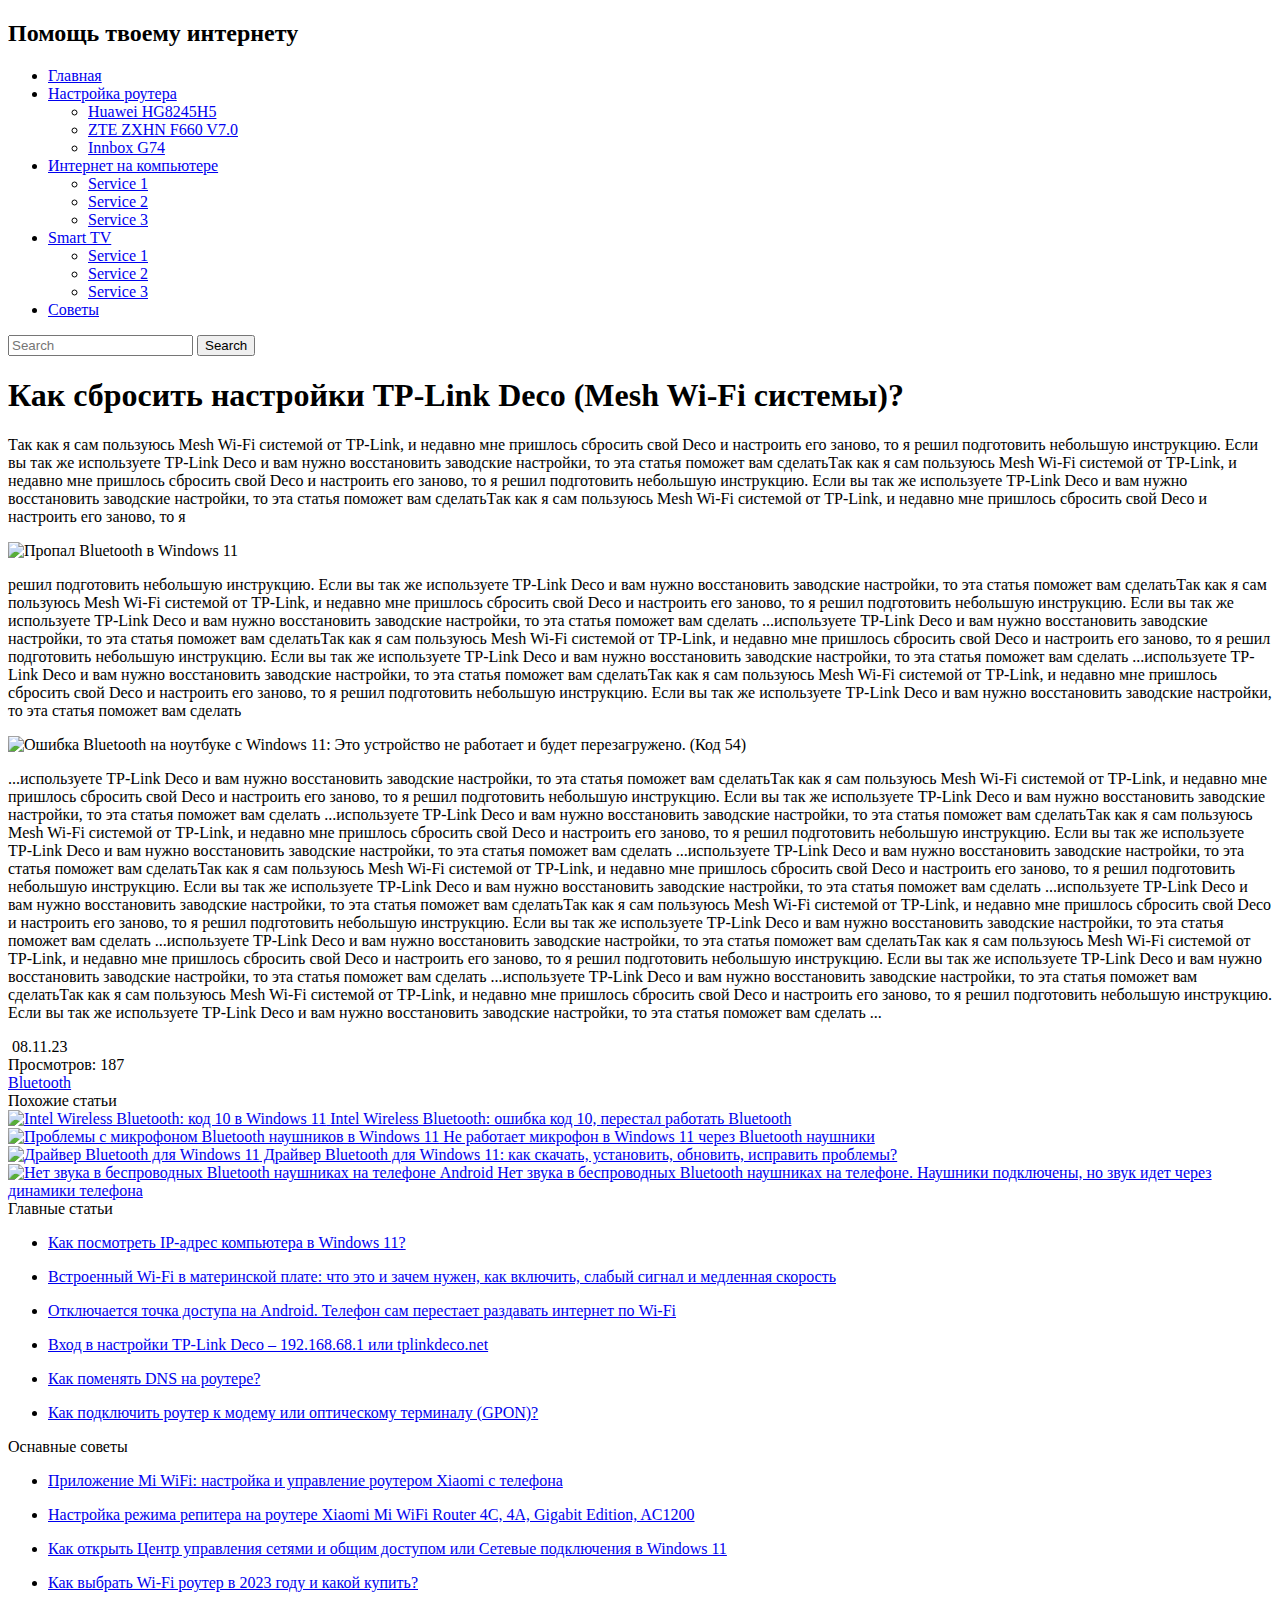
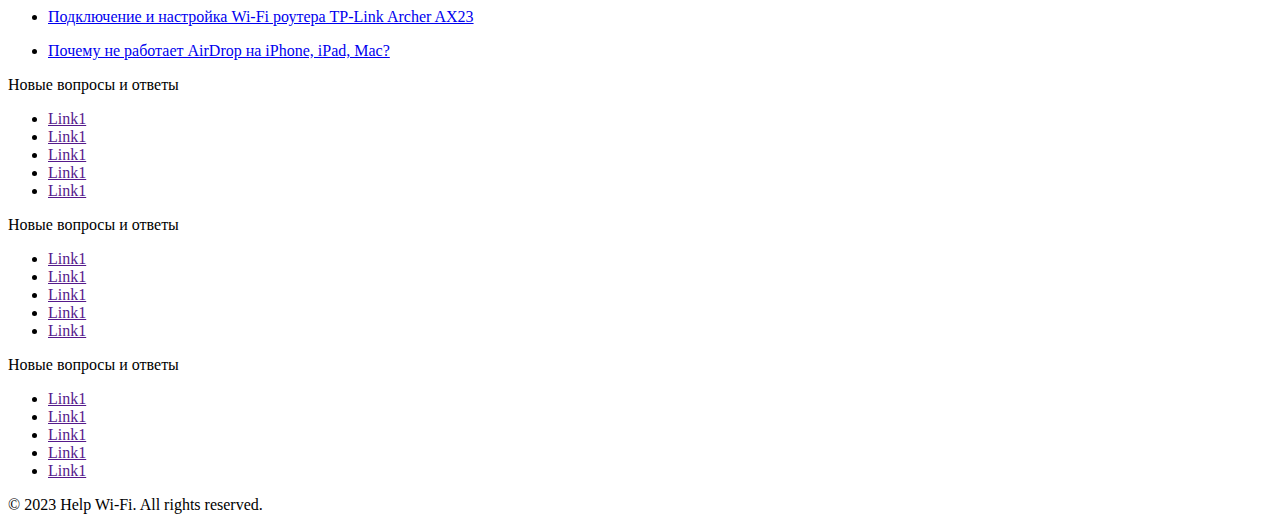
==== view.html @ 1c64fe7e "Add files via upload" ====
<!DOCTYPE html>
<html lang="en">
<head>
    <meta charset="UTF-8">
    <meta name="viewport" content="width=device-width, initial-scale=1.0">
    <link rel="stylesheet" href="styles.css">
    <title>Помощь твоему интернету</title>
</head>
<body>
    <header>
        

    </header>
    <div class="main">
        <h2>Помощь твоему интернету</h2>
        <nav>
            <ul class="main-menu">
                <li><a href="index.html">Главная</a></li>
                <li><a href="#">Настройка роутера</a>
                    <ul class="submenu">
                        <li><a href="#">Huawei HG8245H5</a></li>
                        <li><a href="#">ZTE ZXHN F660 V7.0</a></li>
                        <li><a href="#">Innbox G74</a></li>
                    </ul>
                </li>
                <li><a href="#">Интернет на компьютере</a>
                    <ul class="submenu">
                        <li><a href="#">Service 1</a></li>
                        <li><a href="#">Service 2</a></li>
                        <li><a href="#">Service 3</a></li>
                    </ul>
                </li>
                <li><a href="#">Smart TV</a>
                    <ul class="submenu">
                        <li><a href="#">Service 1</a></li>
                        <li><a href="#">Service 2</a></li>
                        <li><a href="#">Service 3</a></li>
                    </ul>
                </li>
                <li><a href="#" class="adviсe">Советы</a></li>
                </li>
            </ul>
        </nav>

         <div class="search-container">
            <input type="text" placeholder="Search">
            <button type="submit">Search</button>
        </div>
    </div>

    <div class="container">
        <div class="main-container">
            <section class="main-content">
                <article style="=height: auto !important;">
                    
                    <h1>Как сбросить настройки TP-Link Deco (Mesh Wi-Fi системы)?</h1>
                <p>Так как я сам пользуюсь Mesh Wi-Fi системой от TP-Link, и недавно мне пришлось сбросить свой Deco и настроить его заново, то я решил подготовить небольшую инструкцию. Если вы так же используете TP-Link Deco и вам нужно восстановить заводские настройки, то эта статья поможет вам сделатьТак как я сам пользуюсь Mesh Wi-Fi системой от TP-Link, и недавно мне пришлось сбросить свой Deco и настроить его заново, то я решил подготовить небольшую инструкцию. Если вы так же используете TP-Link Deco и вам нужно восстановить заводские настройки, то эта статья поможет вам сделатьТак как я сам пользуюсь Mesh Wi-Fi системой от TP-Link, и недавно мне пришлось сбросить свой Deco и настроить его заново, то я
                <p>
                    <img fetchpriority="high" decoding="async" class="aligncenter size-full wp-image-70472" src="https://help-wifi.com/wp-content/uploads/2023/11/2023-10-29-193415.jpg" alt="Пропал Bluetooth в Windows 11" width="300" height="439" srcset="https://help-wifi.com/wp-content/uploads/2023/11/2023-10-29-193415.jpg 300w, https://help-wifi.com/wp-content/uploads/2023/11/2023-10-29-193415-205x300.jpg 205w, https://help-wifi.com/wp-content/uploads/2023/11/2023-10-29-193415-150x219.jpg 150w" sizes="(max-width: 300px) 100vw, 300px">
                </p>
                 решил подготовить небольшую инструкцию. Если вы так же используете TP-Link Deco и вам нужно восстановить заводские настройки, то эта статья поможет вам сделатьТак как я сам пользуюсь Mesh Wi-Fi системой от TP-Link, и недавно мне пришлось сбросить свой Deco и настроить его заново, то я решил подготовить небольшую инструкцию. Если вы так же используете TP-Link Deco и вам нужно восстановить заводские настройки, то эта статья поможет вам сделать ...используете TP-Link Deco и вам нужно восстановить заводские настройки, то эта статья поможет вам сделатьТак как я сам пользуюсь Mesh Wi-Fi системой от TP-Link, и недавно мне пришлось сбросить свой Deco и настроить его заново, то я решил подготовить небольшую инструкцию. Если вы так же используете TP-Link Deco и вам нужно восстановить заводские настройки, то эта статья поможет вам сделать ...используете TP-Link Deco и вам нужно восстановить заводские настройки, то эта статья поможет вам сделатьТак как я сам пользуюсь Mesh Wi-Fi системой от TP-Link, и недавно мне пришлось сбросить свой Deco и настроить его заново, то я решил подготовить небольшую инструкцию. Если вы так же используете TP-Link Deco и вам нужно восстановить заводские настройки, то эта статья поможет вам сделать
                 <p>
                     <img decoding="async" class="aligncenter size-full wp-image-70473" src="https://help-wifi.com/wp-content/uploads/2023/11/2023-10-29-193604.jpg" alt="Ошибка Bluetooth на ноутбуке с Windows 11: Это устройство не работает и будет перезагружено. (Код 54)" width="800" height="541" srcset="https://help-wifi.com/wp-content/uploads/2023/11/2023-10-29-193604.jpg 800w, https://help-wifi.com/wp-content/uploads/2023/11/2023-10-29-193604-300x203.jpg 300w, https://help-wifi.com/wp-content/uploads/2023/11/2023-10-29-193604-768x519.jpg 768w, https://help-wifi.com/wp-content/uploads/2023/11/2023-10-29-193604-324x219.jpg 324w, https://help-wifi.com/wp-content/uploads/2023/11/2023-10-29-193604-102x68.jpg 102w" sizes="(max-width: 800px) 100vw, 800px">
                 </p>
                  ...используете TP-Link Deco и вам нужно восстановить заводские настройки, то эта статья поможет вам сделатьТак как я сам пользуюсь Mesh Wi-Fi системой от TP-Link, и недавно мне пришлось сбросить свой Deco и настроить его заново, то я решил подготовить небольшую инструкцию. Если вы так же используете TP-Link Deco и вам нужно восстановить заводские настройки, то эта статья поможет вам сделать ...используете TP-Link Deco и вам нужно восстановить заводские настройки, то эта статья поможет вам сделатьТак как я сам пользуюсь Mesh Wi-Fi системой от TP-Link, и недавно мне пришлось сбросить свой Deco и настроить его заново, то я решил подготовить небольшую инструкцию. Если вы так же используете TP-Link Deco и вам нужно восстановить заводские настройки, то эта статья поможет вам сделать ...используете TP-Link Deco и вам нужно восстановить заводские настройки, то эта статья поможет вам сделатьТак как я сам пользуюсь Mesh Wi-Fi системой от TP-Link, и недавно мне пришлось сбросить свой Deco и настроить его заново, то я решил подготовить небольшую инструкцию. Если вы так же используете TP-Link Deco и вам нужно восстановить заводские настройки, то эта статья поможет вам сделать ...используете TP-Link Deco и вам нужно восстановить заводские настройки, то эта статья поможет вам сделатьТак как я сам пользуюсь Mesh Wi-Fi системой от TP-Link, и недавно мне пришлось сбросить свой Deco и настроить его заново, то я решил подготовить небольшую инструкцию. Если вы так же используете TP-Link Deco и вам нужно восстановить заводские настройки, то эта статья поможет вам сделать ...используете TP-Link Deco и вам нужно восстановить заводские настройки, то эта статья поможет вам сделатьТак как я сам пользуюсь Mesh Wi-Fi системой от TP-Link, и недавно мне пришлось сбросить свой Deco и настроить его заново, то я решил подготовить небольшую инструкцию. Если вы так же используете TP-Link Deco и вам нужно восстановить заводские настройки, то эта статья поможет вам сделать ...используете TP-Link Deco и вам нужно восстановить заводские настройки, то эта статья поможет вам сделатьТак как я сам пользуюсь Mesh Wi-Fi системой от TP-Link, и недавно мне пришлось сбросить свой Deco и настроить его заново, то я решил подготовить небольшую инструкцию. Если вы так же используете TP-Link Deco и вам нужно восстановить заводские настройки, то эта статья поможет вам сделать ...</p>
                <div class="info">
                    <div class="soc">
                        <div>
                            <img src="https://help-wifi.com/wp-content/themes/wifi/images/icon_date.png" alt="">
                            08.11.23
                        </div>
                    </div>
                    <div class="right">
                        <div class="views">Просмотров: 187</div>
                        <div class="category">
                            <a href="https://help-wifi.com/category/bluetooth/" rel="category tag">Bluetooth</a>
                        </div>
                    </div>
                </div>
                </article>
                <div class="other_article">
                    <div class="title">Похожие статьи</div>
                    <div class="parent">
                        <section>
                            <a href="https://help-wifi.com/bluetooth/intel-wireless-bluetooth-oshibka-kod-10-perestal-rabotat-bluetooth/">
                                <img width="170" height="150" src="https://help-wifi.com/wp-content/uploads/2023/10/Bluetooth-code-10-Windows.jpg" class="attachment-related size-related wp-post-image" alt="Intel Wireless Bluetooth: код 10 в Windows 11" decoding="async" loading="lazy">                                Intel Wireless Bluetooth: ошибка код 10, перестал работать Bluetooth                            </a>
                        </section>
                        <section>
                            <a href="https://help-wifi.com/bluetooth/ne-rabotaet-mikrofon-v-windows-11-cherez-bluetooth-naushniki/">
                                <img width="170" height="150" src="https://help-wifi.com/wp-content/uploads/2023/08/Bluetooth-headphone-microphone-Windows-11.jpg" class="attachment-related size-related wp-post-image" alt="Проблемы с микрофоном Bluetooth наушников в Windows 11" decoding="async" loading="lazy">                                Не работает микрофон в Windows 11 через Bluetooth наушники                            </a>
                        </section>
                        <section>
                            <a href="https://help-wifi.com/raznye-sovety-dlya-windows/drajver-bluetooth-dlya-windows-11-kak-skachat-ustanovit-obnovit-ispravit-problemy/">
                                <img width="170" height="150" src="https://help-wifi.com/wp-content/uploads/2023/06/Bluetooth_driver_Windows11.jpg" class="attachment-related size-related wp-post-image" alt="Драйвер Bluetooth для Windows 11" decoding="async" loading="lazy">                                Драйвер Bluetooth для Windows 11: как скачать, установить, обновить, исправить проблемы?                            </a>
                        </section>
                        <section>
                            <a href="https://help-wifi.com/android/net-zvuka-v-besprovodnyx-bluetooth-naushnikax-na-telefone-naushniki-podklyucheny-no-zvuk-idet-cherez-dinamiki-telefona/">
                                <img width="170" height="150" src="https://help-wifi.com/wp-content/uploads/2023/07/No_sound_on_Bluetooth_Android.jpg" class="attachment-related size-related wp-post-image" alt="Нет звука в беспроводных Bluetooth наушниках на телефоне Android" decoding="async" loading="lazy">                                Нет звука в беспроводных Bluetooth наушниках на телефоне. Наушники подключены, но звук идет через динамики телефона                            </a>
                        </section>
                    </div>
                </div>
            </section>
        </div>

        <aside>
            <div class="title">Главные статьи</div>
            <div class="article_list">
                <ul>
                <p><li><a href="#">Как посмотреть IP-адрес компьютера в Windows 11?</a></li></p>
                <p><li><a href="#">Встроенный Wi-Fi в материнской плате: что это и зачем нужен, как включить, слабый сигнал и медленная скорость</a></li></p>
                <p><li><a href="#">Отключается точка доступа на Android. Телефон сам перестает раздавать интернет по Wi-Fi</a></li></p>
                <p><li><a href="#">Вход в настройки TP-Link Deco – 192.168.68.1 или tplinkdeco.net</a></li></p>
                <p><li><a href="#">Как поменять DNS на роутере?</a></li></p>
                <p><li><a href="#">Как подключить роутер к модему или оптическому терминалу (GPON)?</a></li></p>
            </ul>
            </div>

            <div class="title">Оснавные советы</div>
            <div class="article_list">
                <ul>
                <p><li><a href="#">Приложение Mi WiFi: настройка и управление роутером Xiaomi с телефона</a></li></p>
                <p><li><a href="#">Настройка режима репитера на роутере Xiaomi Mi WiFi Router 4C, 4A, Gigabit Edition, AC1200</a></li></p>
                <p><li><a href="#">Как открыть Центр управления сетями и общим доступом или Сетевые подключения в Windows 11</a></li></p>
                <p><li><a href="#">Как выбрать Wi-Fi роутер в 2023 году и какой купить?</a></li></p>
                <p><li><a href="#">Подключение и настройка Wi-Fi роутера TP-Link Archer AX23</a></li></p>
                <p><li><a href="#">Почему не работает AirDrop на iPhone, iPad, Mac?</a></li></p>
            </ul>
            </div>
        </aside>
    </div>

    <div class="link_footer">
        <div class="container">
           <section>
            <div class="title">Новые вопросы и ответы</div>
            <div class="textwidget">
                <ul>
                    <li class="li1"><a href="">Link1</a></li>
                    <li class="li1"><a href="">Link1</a></li>
                    <li class="li1"><a href="">Link1</a></li>
                    <li class="li1"><a href="">Link1</a></li>
                    <li class="li1"><a href="">Link1</a></li>
                </ul>
            </div>
           </section>
           <section>
            <div class="title">Новые вопросы и ответы</div>
            <div class="textwidget">
                <ul>
                    <li class="li1"><a href="">Link1</a></li>
                    <li class="li1"><a href="">Link1</a></li>
                    <li class="li1"><a href="">Link1</a></li>
                    <li class="li1"><a href="">Link1</a></li>
                    <li class="li1"><a href="">Link1</a></li>
                </ul>
            </div>
           </section>
           <section>
            <div class="title">Новые вопросы и ответы</div>
            <div class="textwidget">
                <ul>
                    <li class="li1"><a href="">Link1</a></li>
                    <li class="li1"><a href="">Link1</a></li>
                    <li class="li1"><a href="">Link1</a></li>
                    <li class="li1"><a href="">Link1</a></li>
                    <li class="li1"><a href="">Link1</a></li>
                </ul>
            </div>
           </section>

        </div>
        
    </div>
        
    <footer>
        <div class="footer-text">
            <p>&copy; 2023 Help Wi-Fi. All rights reserved.</p>
        </div>
    </footer>
</body>
</html>
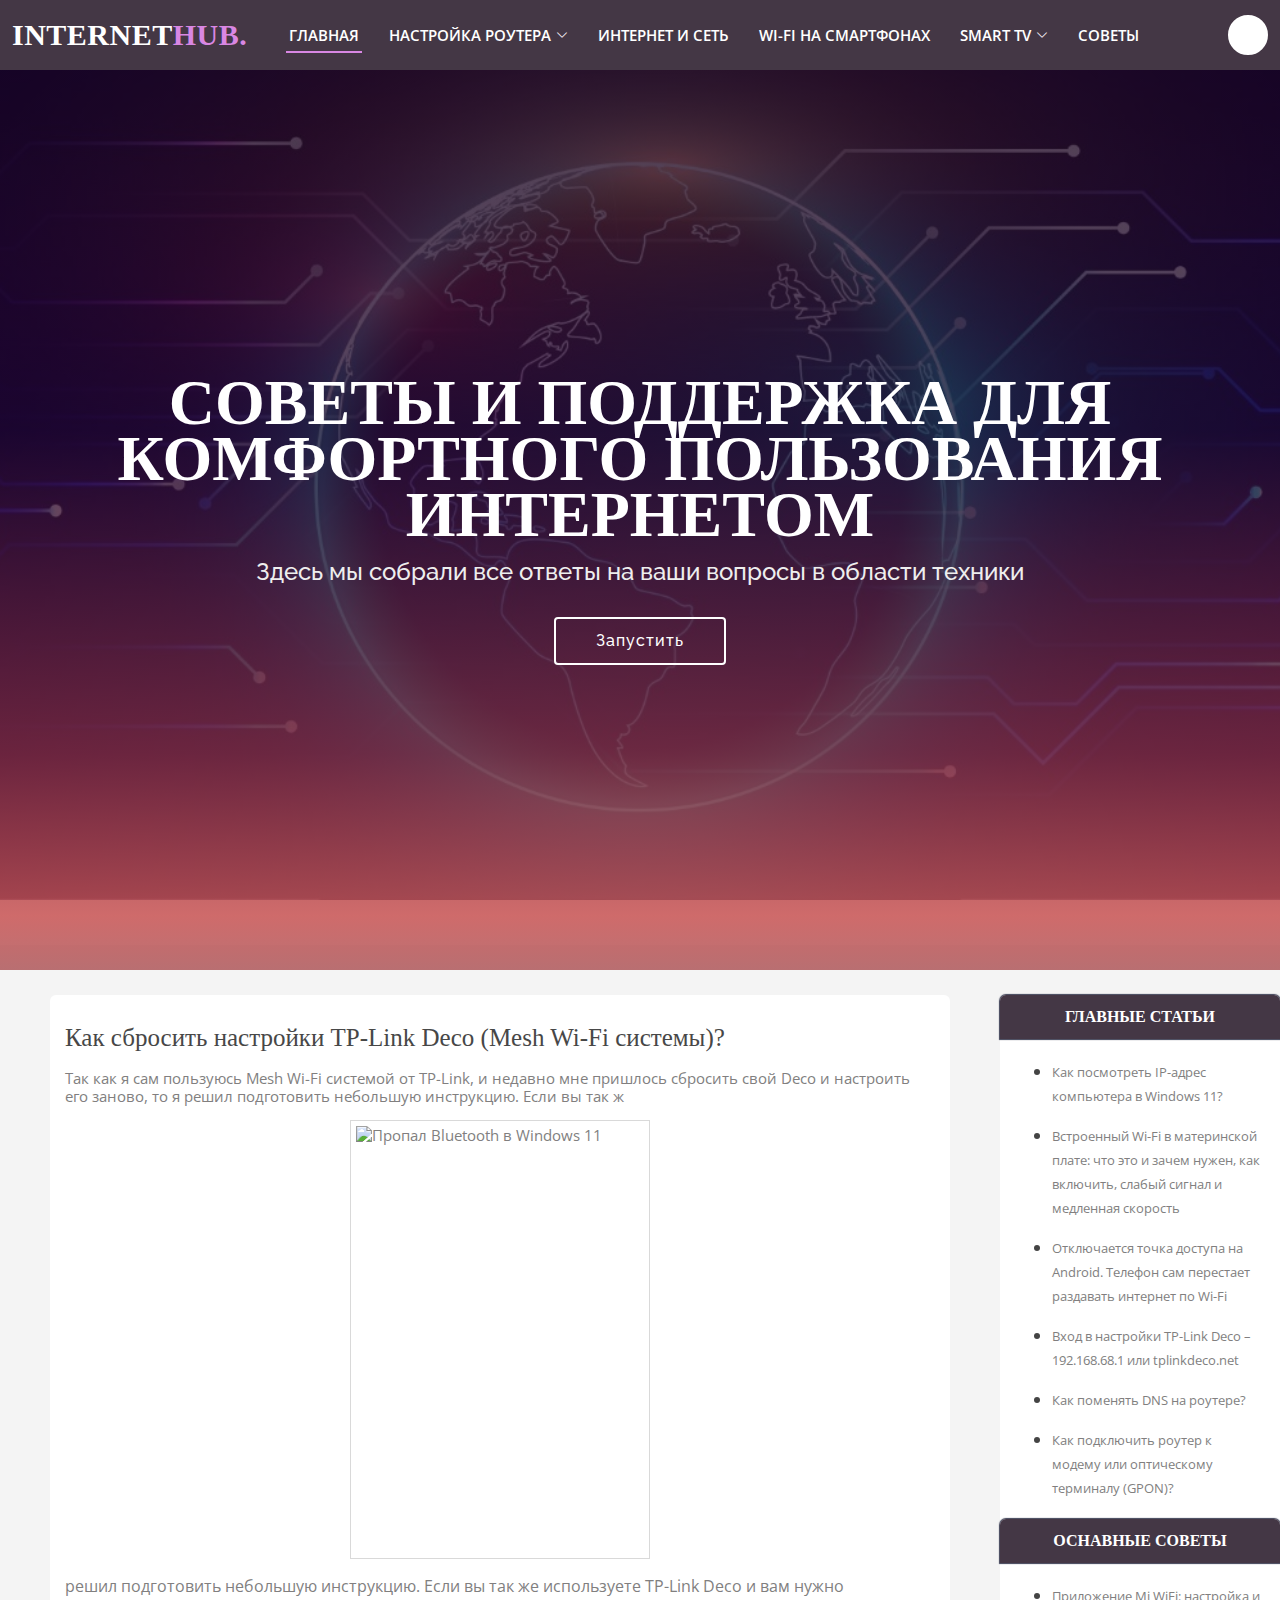
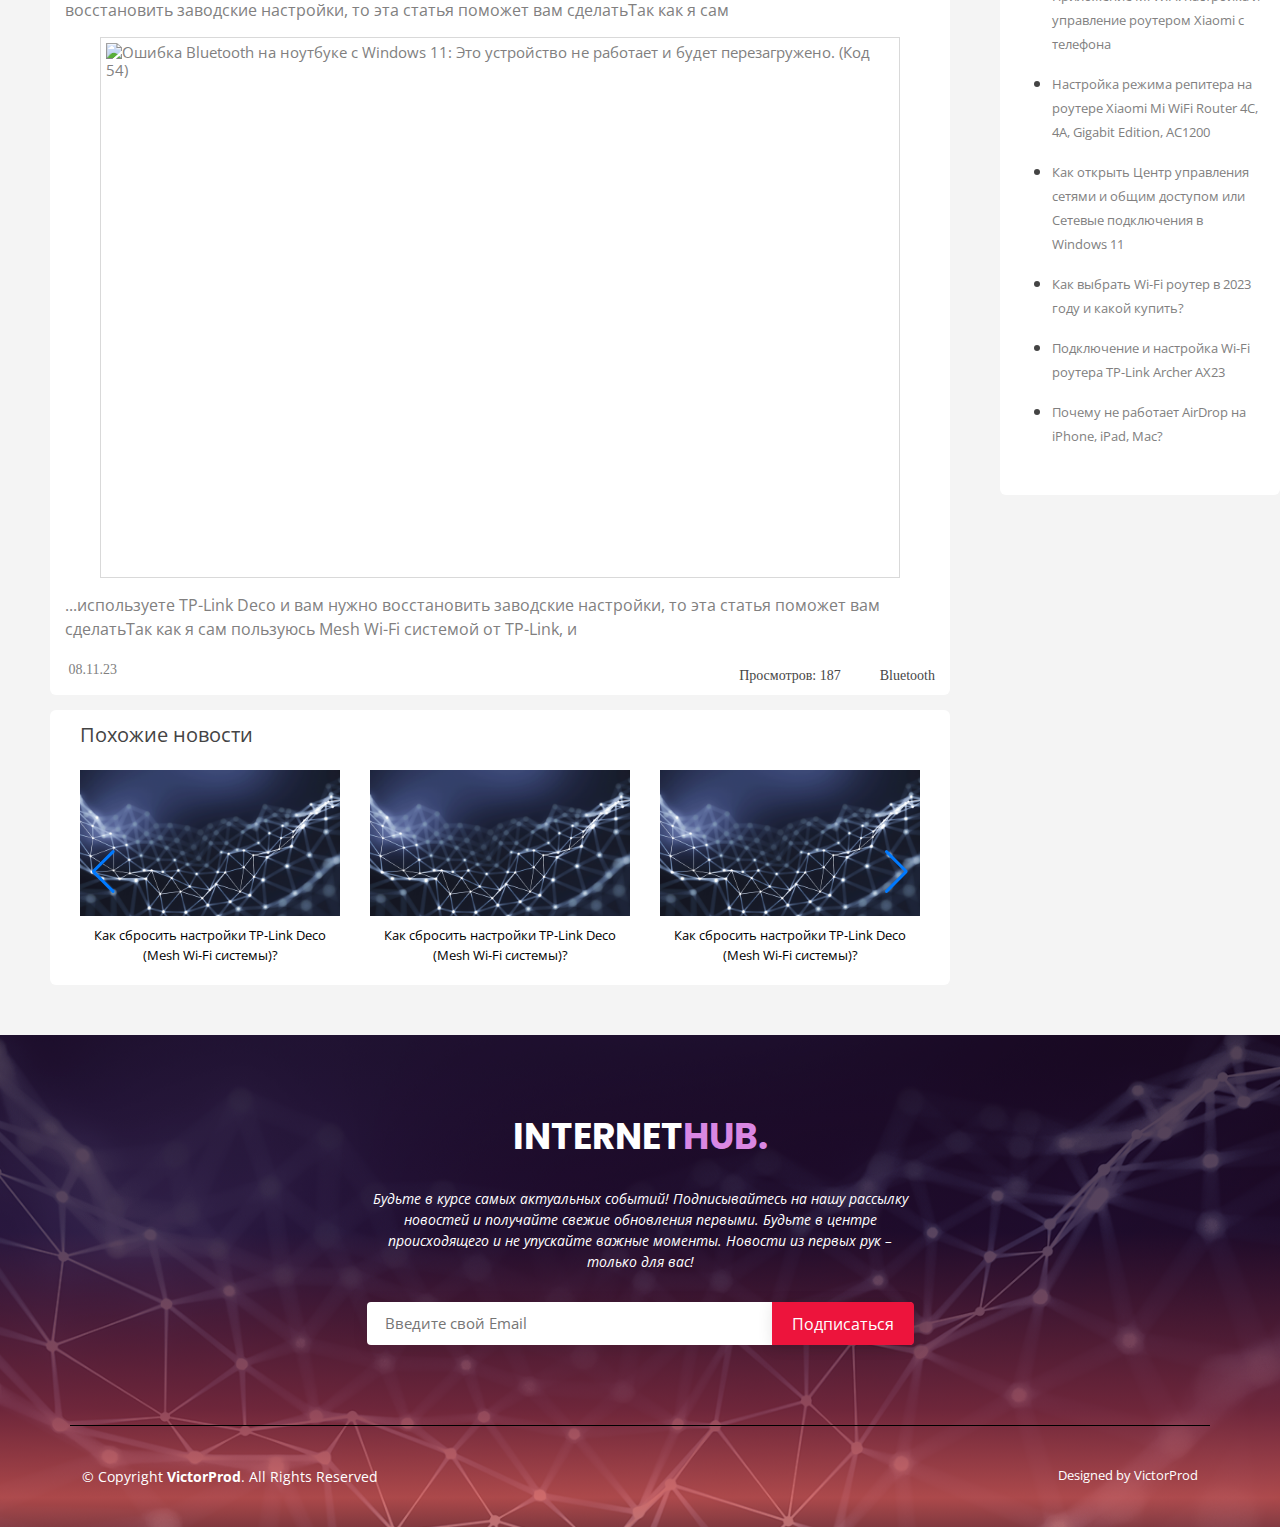
==== commit df48042f: "Add files via upload" ====
--- a/view.html
+++ b/view.html
@@ -1,68 +1,148 @@
 <!DOCTYPE html>
 <html lang="en">
+
 <head>
-    <meta charset="UTF-8">
-    <meta name="viewport" content="width=device-width, initial-scale=1.0">
-    <link rel="stylesheet" href="styles.css">
-    <title>Помощь твоему интернету</title>
+  <meta charset="utf-8">
+  <meta content="width=device-width, initial-scale=1.0" name="viewport">
+
+  <title>Помощь твоему интернету</title>
+  <meta content="" name="description">
+  <meta content="" name="keywords">
+
+  <!-- Favicons -->
+  <link href="assets/img/favicon.png" rel="icon">
+  <link href="assets/img/apple-touch-icon.png" rel="apple-touch-icon">
+
+  <!-- Google Fonts -->
+  <link href="https://fonts.googleapis.com/css?family=Open+Sans:300,300i,400,400i,600,600i,700,700i|Raleway:300,300i,400,400i,500,500i,600,600i,700,700i|Poppins:300,300i,400,400i,500,500i,600,600i,700,700i" rel="stylesheet">
+
+  <!-- Vendor CSS Files -->
+
+  <link rel="stylesheet" href="https://use.fontawesome.com/releases/v5.3.1/css/all.css" integrity="sha384-mzrmE5qonljUremFsqc01SB46JvROS7bZs3IO2EmfFsd15uHvIt+Y8vEf7N7fWAU" crossorigin="anonymous">
+
+
+  <!-- Template Main CSS File -->
+  <link rel="stylesheet" type="text/css" href="assets/css/bootstrap.min.css">
+  <link rel="stylesheet" type="text/css" href="assets/css/swiper-bundle.min.css">
+  <link rel="stylesheet" type="text/css" href="assets/css/remixicon.css">
+  <link rel="stylesheet" type="text/css" href="assets/css/glightbox.min.css">
+  <link rel="stylesheet" type="text/css" href="assets/css/boxicons.min.css">
+  <link rel="stylesheet" type="text/css" href="assets/css/bootstrap-icons.min.css">
+  <link rel="stylesheet" href="https://cdn.jsdelivr.net/npm/swiper@11/swiper-bundle.min.css"/>
+
+  <link href="assets/css/style.css" rel="stylesheet">
+
+  <script src="https://ajax.googleapis.com/ajax/libs/jquery/1.9.1/jquery.min.js" type="text/javascript" ></script>
 </head>
 <body>
-    <header>
-        
-
-    </header>
-    <div class="main">
-        <h2>Помощь твоему интернету</h2>
-        <nav>
-            <ul class="main-menu">
-                <li><a href="index.html">Главная</a></li>
-                <li><a href="#">Настройка роутера</a>
-                    <ul class="submenu">
-                        <li><a href="#">Huawei HG8245H5</a></li>
-                        <li><a href="#">ZTE ZXHN F660 V7.0</a></li>
-                        <li><a href="#">Innbox G74</a></li>
-                    </ul>
-                </li>
-                <li><a href="#">Интернет на компьютере</a>
-                    <ul class="submenu">
-                        <li><a href="#">Service 1</a></li>
-                        <li><a href="#">Service 2</a></li>
-                        <li><a href="#">Service 3</a></li>
-                    </ul>
-                </li>
-                <li><a href="#">Smart TV</a>
-                    <ul class="submenu">
-                        <li><a href="#">Service 1</a></li>
-                        <li><a href="#">Service 2</a></li>
-                        <li><a href="#">Service 3</a></li>
-                    </ul>
-                </li>
-                <li><a href="#" class="adviсe">Советы</a></li>
-                </li>
-            </ul>
-        </nav>
-
-         <div class="search-container">
-            <input type="text" placeholder="Search">
-            <button type="submit">Search</button>
-        </div>
-    </div>
-
-    <div class="container">
+
+<!-- ======= Header ======= -->
+<header id="header" class="d-flex align-items-center ">
+    <div class="container-fluid d-flex align-items-center justify-content-lg-between">
+
+      <h1 class="logo  me-lg-0"><a href="index.html">
+      Internet</a><a href=""><span class="logo_color">Hub.</span></a></h1>
+      <nav id="navbar" class="navbar order-last order-lg-0">
+        <ul>
+          <li><a class="nav-link scrollto active" href="#hero">Главная</a></li>
+            <li class="dropdown"><a href="#" target="_blank"><span>Настройка Роутера</span> <i class="bi bi-chevron-down"></i></a>
+            <ul>
+
+              <li class="dropdown"><a href="#"><span>Gpon Huawei</span> <i class="bi bi-chevron-right"></i></a>
+                <ul>
+                  <li><a href="#">Deep Drop Down 1</a></li>
+                  <li><a href="#">Deep Drop Down 2</a></li>
+                </ul>
+              </li>
+
+              <li class="dropdown"><a href="#"><span>Iskratel</span> <i class="bi bi-chevron-right"></i></a>
+                <ul>
+                  <li><a href="#">Deep Drop Down 1</a></li>
+                  <li><a href="#">Deep Drop Down 2</a></li>
+                </ul>
+              </li>
+
+              <li class="dropdown"><a href="#"><span>Tp-Link</span> <i class="bi bi-chevron-right"></i></a>
+                <ul>
+                  <li><a href="#">Deep Drop Down 1</a></li>
+                  <li><a href="#">Deep Drop Down 2</a></li>
+                </ul>
+              </li>
+
+              <li class="dropdown"><a href="#"><span>Tenda</span> <i class="bi bi-chevron-right"></i></a>
+                <ul>
+                  <li><a href="#">Deep Drop Down 1</a></li>
+                  <li><a href="#">Deep Drop Down 2</a></li>
+                </ul>
+              </li>
+
+              <li class="dropdown"><a href="#"><span>Asus</span> <i class="bi bi-chevron-right"></i></a>
+                <ul>
+                  <li><a href="#">Deep Drop Down 1</a></li>
+                  <li><a href="#">Deep Drop Down 2</a></li>
+                </ul>
+              </li>
+            </ul>
+          </li>
+          <li><a class="nav-link scrollto" href="#services">Интернет и сеть</a></li>
+          <li><a class="nav-link scrollto" href="#team">Wi-fi на смартфонах</a></li>
+          <li class="dropdown"><a href="#"><span>Smart TV</span> <i class="bi bi-chevron-down"></i></a>
+            <ul>
+              <li><a href="#">Drop Down 1</a></li>
+              <li class="dropdown"><a href="#"><span>Deep Drop Down</span> <i class="bi bi-chevron-right"></i></a>
+                <ul>
+                  <li><a href="#">Deep Drop Down 1</a></li>
+                  <li><a href="#">Deep Drop Down 2</a></li>
+                  <li><a href="#">Deep Drop Down 3</a></li>
+                  <li><a href="#">Deep Drop Down 4</a></li>
+                  <li><a href="#">Deep Drop Down 5</a></li>
+                </ul>
+              </li>
+              <li><a href="#">Drop Down 2</a></li>
+              <li><a href="#">Drop Down 3</a></li>
+              <li><a href="#">Drop Down 4</a></li>
+            </ul>
+          </li>
+          <li><a class="nav-link scrollto" href="#advice">Cоветы</a></li>
+        </ul>
+        <i class="bi bi-list mobile-nav-toggle"></i>
+      </nav><!-- .navbar -->
+
+      <div class="sear">
+        <form  action="">
+            <input type="search" placeholder="Поиск">
+            <i class="fa fa-search"></i>
+        </form>
+      </div>
+    </div>
+    
+</header><!-- End Header -->
+  <!-- ======= Hero Section ======= -->
+  <section id="hero">
+    <div class="hero-container">
+      <h1 class="mobile-show-logo"><a href="">Internet<span class="mobile-show-logo-color">Hub.</span></a></h1>
+      <h1 class="fly-in-text">Советы и Поддержка для</h1>
+      <h1 class="additional-fly-in-text">Комфортного Пользования Интернетом</h1>
+      <h2 class="fly-in-text">Здесь мы собрали все ответы на ваши вопросы в области техники</h2>
+      <a href="#point" class="btn-get-started scrollto fly-in-button">Запустить</a>
+    </div>
+  </section><!-- End Hero -->
+
+    <div class="container_" id="point">
         <div class="main-container">
             <section class="main-content">
+                <!--action start-->
                 <article style="=height: auto !important;">
-                    
                     <h1>Как сбросить настройки TP-Link Deco (Mesh Wi-Fi системы)?</h1>
-                <p>Так как я сам пользуюсь Mesh Wi-Fi системой от TP-Link, и недавно мне пришлось сбросить свой Deco и настроить его заново, то я решил подготовить небольшую инструкцию. Если вы так же используете TP-Link Deco и вам нужно восстановить заводские настройки, то эта статья поможет вам сделатьТак как я сам пользуюсь Mesh Wi-Fi системой от TP-Link, и недавно мне пришлось сбросить свой Deco и настроить его заново, то я решил подготовить небольшую инструкцию. Если вы так же используете TP-Link Deco и вам нужно восстановить заводские настройки, то эта статья поможет вам сделатьТак как я сам пользуюсь Mesh Wi-Fi системой от TP-Link, и недавно мне пришлось сбросить свой Deco и настроить его заново, то я
+                <p>Так как я сам пользуюсь Mesh Wi-Fi системой от TP-Link, и недавно мне пришлось сбросить свой Deco и настроить его заново, то я решил подготовить небольшую инструкцию. Если вы так ж
                 <p>
                     <img fetchpriority="high" decoding="async" class="aligncenter size-full wp-image-70472" src="https://help-wifi.com/wp-content/uploads/2023/11/2023-10-29-193415.jpg" alt="Пропал Bluetooth в Windows 11" width="300" height="439" srcset="https://help-wifi.com/wp-content/uploads/2023/11/2023-10-29-193415.jpg 300w, https://help-wifi.com/wp-content/uploads/2023/11/2023-10-29-193415-205x300.jpg 205w, https://help-wifi.com/wp-content/uploads/2023/11/2023-10-29-193415-150x219.jpg 150w" sizes="(max-width: 300px) 100vw, 300px">
                 </p>
-                 решил подготовить небольшую инструкцию. Если вы так же используете TP-Link Deco и вам нужно восстановить заводские настройки, то эта статья поможет вам сделатьТак как я сам пользуюсь Mesh Wi-Fi системой от TP-Link, и недавно мне пришлось сбросить свой Deco и настроить его заново, то я решил подготовить небольшую инструкцию. Если вы так же используете TP-Link Deco и вам нужно восстановить заводские настройки, то эта статья поможет вам сделать ...используете TP-Link Deco и вам нужно восстановить заводские настройки, то эта статья поможет вам сделатьТак как я сам пользуюсь Mesh Wi-Fi системой от TP-Link, и недавно мне пришлось сбросить свой Deco и настроить его заново, то я решил подготовить небольшую инструкцию. Если вы так же используете TP-Link Deco и вам нужно восстановить заводские настройки, то эта статья поможет вам сделать ...используете TP-Link Deco и вам нужно восстановить заводские настройки, то эта статья поможет вам сделатьТак как я сам пользуюсь Mesh Wi-Fi системой от TP-Link, и недавно мне пришлось сбросить свой Deco и настроить его заново, то я решил подготовить небольшую инструкцию. Если вы так же используете TP-Link Deco и вам нужно восстановить заводские настройки, то эта статья поможет вам сделать
+                 решил подготовить небольшую инструкцию. Если вы так же используете TP-Link Deco и вам нужно восстановить заводские настройки, то эта статья поможет вам сделатьТак как я сам 
                  <p>
                      <img decoding="async" class="aligncenter size-full wp-image-70473" src="https://help-wifi.com/wp-content/uploads/2023/11/2023-10-29-193604.jpg" alt="Ошибка Bluetooth на ноутбуке с Windows 11: Это устройство не работает и будет перезагружено. (Код 54)" width="800" height="541" srcset="https://help-wifi.com/wp-content/uploads/2023/11/2023-10-29-193604.jpg 800w, https://help-wifi.com/wp-content/uploads/2023/11/2023-10-29-193604-300x203.jpg 300w, https://help-wifi.com/wp-content/uploads/2023/11/2023-10-29-193604-768x519.jpg 768w, https://help-wifi.com/wp-content/uploads/2023/11/2023-10-29-193604-324x219.jpg 324w, https://help-wifi.com/wp-content/uploads/2023/11/2023-10-29-193604-102x68.jpg 102w" sizes="(max-width: 800px) 100vw, 800px">
                  </p>
-                  ...используете TP-Link Deco и вам нужно восстановить заводские настройки, то эта статья поможет вам сделатьТак как я сам пользуюсь Mesh Wi-Fi системой от TP-Link, и недавно мне пришлось сбросить свой Deco и настроить его заново, то я решил подготовить небольшую инструкцию. Если вы так же используете TP-Link Deco и вам нужно восстановить заводские настройки, то эта статья поможет вам сделать ...используете TP-Link Deco и вам нужно восстановить заводские настройки, то эта статья поможет вам сделатьТак как я сам пользуюсь Mesh Wi-Fi системой от TP-Link, и недавно мне пришлось сбросить свой Deco и настроить его заново, то я решил подготовить небольшую инструкцию. Если вы так же используете TP-Link Deco и вам нужно восстановить заводские настройки, то эта статья поможет вам сделать ...используете TP-Link Deco и вам нужно восстановить заводские настройки, то эта статья поможет вам сделатьТак как я сам пользуюсь Mesh Wi-Fi системой от TP-Link, и недавно мне пришлось сбросить свой Deco и настроить его заново, то я решил подготовить небольшую инструкцию. Если вы так же используете TP-Link Deco и вам нужно восстановить заводские настройки, то эта статья поможет вам сделать ...используете TP-Link Deco и вам нужно восстановить заводские настройки, то эта статья поможет вам сделатьТак как я сам пользуюсь Mesh Wi-Fi системой от TP-Link, и недавно мне пришлось сбросить свой Deco и настроить его заново, то я решил подготовить небольшую инструкцию. Если вы так же используете TP-Link Deco и вам нужно восстановить заводские настройки, то эта статья поможет вам сделать ...используете TP-Link Deco и вам нужно восстановить заводские настройки, то эта статья поможет вам сделатьТак как я сам пользуюсь Mesh Wi-Fi системой от TP-Link, и недавно мне пришлось сбросить свой Deco и настроить его заново, то я решил подготовить небольшую инструкцию. Если вы так же используете TP-Link Deco и вам нужно восстановить заводские настройки, то эта статья поможет вам сделать ...используете TP-Link Deco и вам нужно восстановить заводские настройки, то эта статья поможет вам сделатьТак как я сам пользуюсь Mesh Wi-Fi системой от TP-Link, и недавно мне пришлось сбросить свой Deco и настроить его заново, то я решил подготовить небольшую инструкцию. Если вы так же используете TP-Link Deco и вам нужно восстановить заводские настройки, то эта статья поможет вам сделать ...</p>
+                  ...используете TP-Link Deco и вам нужно восстановить заводские настройки, то эта статья поможет вам сделатьТак как я сам пользуюсь Mesh Wi-Fi системой от TP-Link, и </p>
                 <div class="info">
                     <div class="soc">
                         <div>
@@ -77,33 +157,68 @@
                         </div>
                     </div>
                 </div>
-                </article>
-                <div class="other_article">
-                    <div class="title">Похожие статьи</div>
-                    <div class="parent">
-                        <section>
-                            <a href="https://help-wifi.com/bluetooth/intel-wireless-bluetooth-oshibka-kod-10-perestal-rabotat-bluetooth/">
-                                <img width="170" height="150" src="https://help-wifi.com/wp-content/uploads/2023/10/Bluetooth-code-10-Windows.jpg" class="attachment-related size-related wp-post-image" alt="Intel Wireless Bluetooth: код 10 в Windows 11" decoding="async" loading="lazy">                                Intel Wireless Bluetooth: ошибка код 10, перестал работать Bluetooth                            </a>
-                        </section>
-                        <section>
-                            <a href="https://help-wifi.com/bluetooth/ne-rabotaet-mikrofon-v-windows-11-cherez-bluetooth-naushniki/">
-                                <img width="170" height="150" src="https://help-wifi.com/wp-content/uploads/2023/08/Bluetooth-headphone-microphone-Windows-11.jpg" class="attachment-related size-related wp-post-image" alt="Проблемы с микрофоном Bluetooth наушников в Windows 11" decoding="async" loading="lazy">                                Не работает микрофон в Windows 11 через Bluetooth наушники                            </a>
-                        </section>
-                        <section>
-                            <a href="https://help-wifi.com/raznye-sovety-dlya-windows/drajver-bluetooth-dlya-windows-11-kak-skachat-ustanovit-obnovit-ispravit-problemy/">
-                                <img width="170" height="150" src="https://help-wifi.com/wp-content/uploads/2023/06/Bluetooth_driver_Windows11.jpg" class="attachment-related size-related wp-post-image" alt="Драйвер Bluetooth для Windows 11" decoding="async" loading="lazy">                                Драйвер Bluetooth для Windows 11: как скачать, установить, обновить, исправить проблемы?                            </a>
-                        </section>
-                        <section>
-                            <a href="https://help-wifi.com/android/net-zvuka-v-besprovodnyx-bluetooth-naushnikax-na-telefone-naushniki-podklyucheny-no-zvuk-idet-cherez-dinamiki-telefona/">
-                                <img width="170" height="150" src="https://help-wifi.com/wp-content/uploads/2023/07/No_sound_on_Bluetooth_Android.jpg" class="attachment-related size-related wp-post-image" alt="Нет звука в беспроводных Bluetooth наушниках на телефоне Android" decoding="async" loading="lazy">                                Нет звука в беспроводных Bluetooth наушниках на телефоне. Наушники подключены, но звук идет через динамики телефона                            </a>
-                        </section>
+            </article>
+            <!--action end-->
+            </section>
+
+            <div class="swiper-slide-box">
+              <div class="title-swipe">Похожие новости</div>
+                <div class="swiper">
+                    <!-- Additional required wrapper -->
+                    <div class="swiper-wrapper">
+                      <!-- Slides -->
+                      <div class="swiper-slide">
+                        <div>
+                          <img src="assets/img/1-1.png">
+                          <p><a href="">Как сбросить настройки TP-Link Deco (Mesh Wi-Fi системы)?</a></p>
+                        </div>
+                      </div>
+                      <div class="swiper-slide">
+                        <div>
+                          <img src="assets/img/1-1.png">
+                          <p><a href="">Как сбросить настройки TP-Link Deco (Mesh Wi-Fi системы)?</a></p>
+                        </div>
+                      </div>
+                      <div class="swiper-slide">
+                        <div>
+                          <img src="assets/img/1-1.png">
+                          <p><a href="">Как сбросить настройки TP-Link Deco (Mesh Wi-Fi системы)?</a></p>
+                        </div>
+                      </div>
+                        <div class="swiper-slide">
+                        <div>
+                          <img src="assets/img/1-1.png">
+                          <p><a href="">Как сбросить настройки TP-Link Deco (Mesh Wi-Fi системы)?</a></p>
+                        </div>
+                        </div>
+                        <div class="swiper-slide">
+                        <div>
+                          <img src="assets/img/1-1.png">
+                          <p><a href="">Как сбросить настройки TP-Link Deco (Mesh Wi-Fi системы)?</a></p>
+                        </div>
+                        </div>
+                        <div class="swiper-slide">
+                        <div>
+                          <img src="assets/img/1-1.png">
+                          <p><a href="">Как сбросить настройки TP-Link Deco (Mesh Wi-Fi системы)?</a></p>
+                        </div>
+                        </div>
+                    
                     </div>
+
+                    <!-- If we need navigation buttons -->
+                    <div class="swiper-button-prev"></div>
+                    <div class="swiper-button-next"></div>
+
+                  </div>
                 </div>
-            </section>
-        </div>
+            
+
+        </div><!--end main-container-->
+
 
         <aside>
-            <div class="title">Главные статьи</div>
+            <div class="title_">Главные статьи</div>
             <div class="article_list">
                 <ul>
                 <p><li><a href="#">Как посмотреть IP-адрес компьютера в Windows 11?</a></li></p>
@@ -115,7 +230,7 @@
             </ul>
             </div>
 
-            <div class="title">Оснавные советы</div>
+            <div class="title_">Оснавные советы</div>
             <div class="article_list">
                 <ul>
                 <p><li><a href="#">Приложение Mi WiFi: настройка и управление роутером Xiaomi с телефона</a></li></p>
@@ -129,53 +244,55 @@
         </aside>
     </div>
 
-    <div class="link_footer">
-        <div class="container">
-           <section>
-            <div class="title">Новые вопросы и ответы</div>
-            <div class="textwidget">
-                <ul>
-                    <li class="li1"><a href="">Link1</a></li>
-                    <li class="li1"><a href="">Link1</a></li>
-                    <li class="li1"><a href="">Link1</a></li>
-                    <li class="li1"><a href="">Link1</a></li>
-                    <li class="li1"><a href="">Link1</a></li>
-                </ul>
-            </div>
-           </section>
-           <section>
-            <div class="title">Новые вопросы и ответы</div>
-            <div class="textwidget">
-                <ul>
-                    <li class="li1"><a href="">Link1</a></li>
-                    <li class="li1"><a href="">Link1</a></li>
-                    <li class="li1"><a href="">Link1</a></li>
-                    <li class="li1"><a href="">Link1</a></li>
-                    <li class="li1"><a href="">Link1</a></li>
-                </ul>
-            </div>
-           </section>
-           <section>
-            <div class="title">Новые вопросы и ответы</div>
-            <div class="textwidget">
-                <ul>
-                    <li class="li1"><a href="">Link1</a></li>
-                    <li class="li1"><a href="">Link1</a></li>
-                    <li class="li1"><a href="">Link1</a></li>
-                    <li class="li1"><a href="">Link1</a></li>
-                    <li class="li1"><a href="">Link1</a></li>
-                </ul>
-            </div>
-           </section>
-
+
+        
+  <!-- ======= Footer ======= -->
+   <!-- ======= Footer ======= -->
+  <footer id="footer">
+
+    <div class="footer-top">
+
+      <div class="container">
+
+        <div class="row  justify-content-center">
+          <div class="col-lg-6">
+            <h3 class="mobile-show-logo-footer"><a href="">Internet<span class="mobile-show-logo-color-footer">Hub.</span></a></h3>
+            <p>Будьте в курсе самых актуальных событий! Подписывайтесь на нашу рассылку новостей и получайте свежие обновления первыми. Будьте в центре происходящего и не упускайте важные моменты. Новости из первых рук – только для вас!</p>
+          </div>
         </div>
-        
-    </div>
-        
-    <footer>
-        <div class="footer-text">
-            <p>&copy; 2023 Help Wi-Fi. All rights reserved.</p>
+
+        <div class="row footer-newsletter justify-content-center">
+          <div class="col-lg-6">
+            <form action="" method="post">
+              <input type="email" name="email" placeholder="Введите свой Email"><input type="submit" value="Подписаться">
+            </form>
+          </div>
         </div>
-    </footer>
+      </div>
+    </div>
+
+    <div class="container footer-bottom clearfix">
+      <div class="copyright">
+        &copy; Copyright <strong><span>VictorProd</span></strong>. All Rights Reserved
+      </div>
+      <div class="credits">
+        Designed by VictorProd
+      </div>
+    </div>
+  </footer><!-- End Footer -->
+
+  <div id="preloader"></div>
+  <a href="#" class="back-to-top d-flex align-items-center justify-content-center"><i class="bi bi-arrow-up-short"></i></a>
+
+  <!-- Vendor JS Files -->
+  <script src="assets/js/purecounter_vanilla.js"></script>
+  <script src="assets/js/bootstrap.bundle.min.js"></script>
+  <script src="assets/js/glightbox.min.js"></script>
+  <script src="assets/js/isotope.pkgd.min.js"></script>
+  <script src="assets/js/swiper-bundle.min.js"></script>
+
+  <!-- Template Main JS File -->
+  <script src="https://cdn.jsdelivr.net/npm/swiper@11/swiper-bundle.min.js"></script>
+  <script src="assets/js/main.js"></script>
 </body>
 </html>
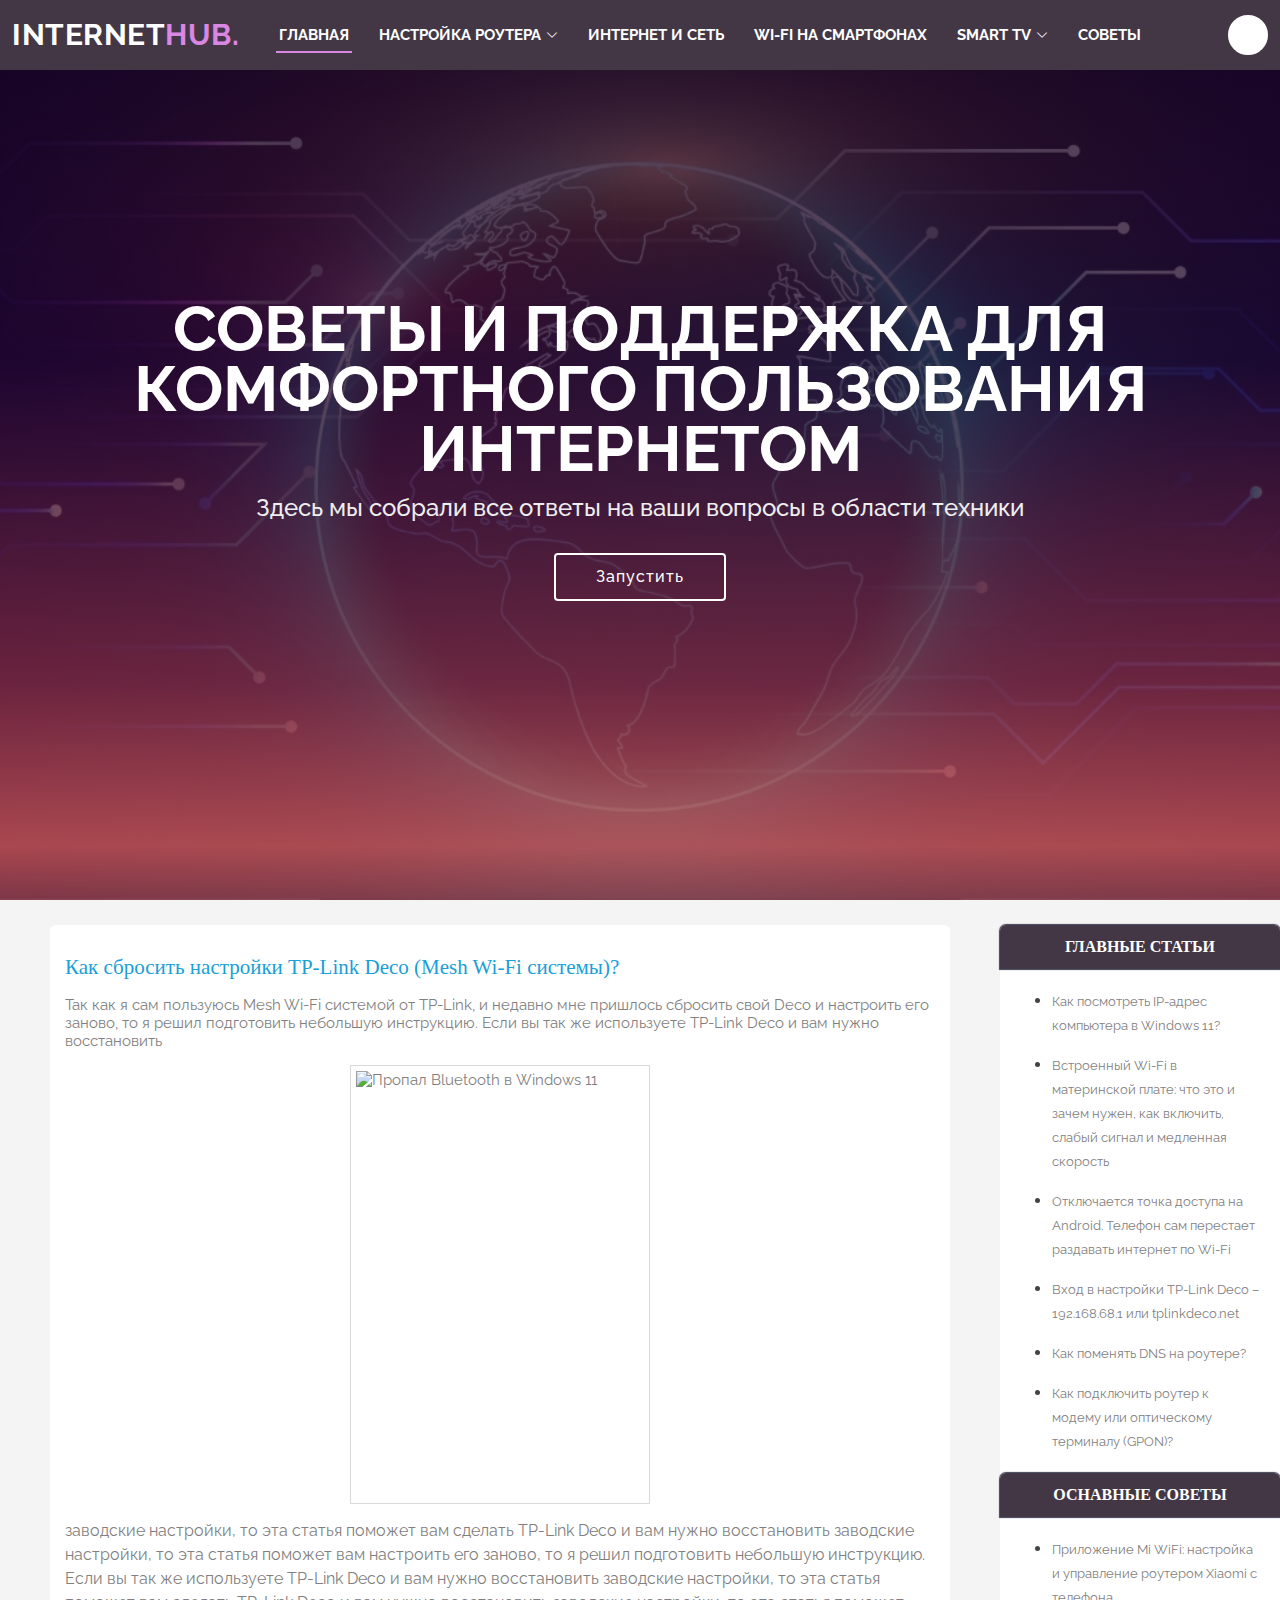
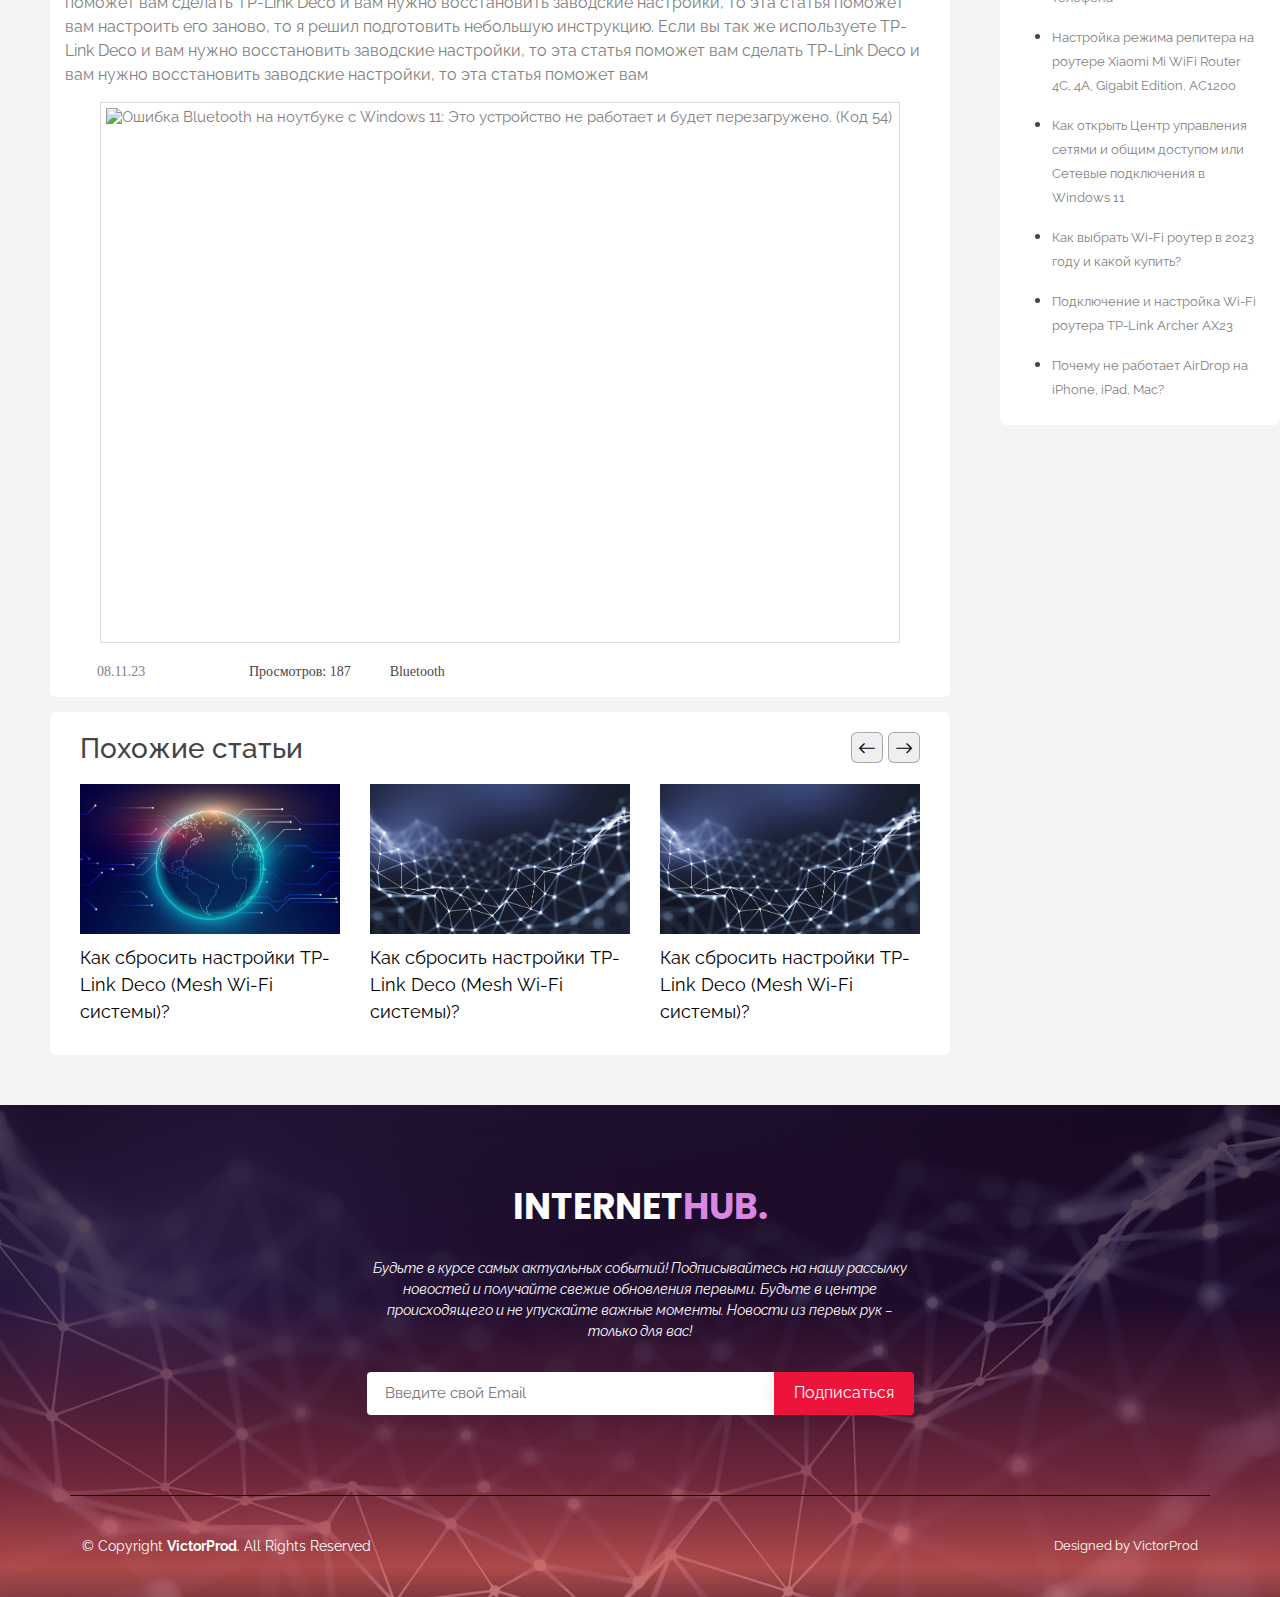
==== commit 8532686c: "Add files via upload" ====
--- a/view.html
+++ b/view.html
@@ -108,7 +108,7 @@
         <i class="bi bi-list mobile-nav-toggle"></i>
       </nav><!-- .navbar -->
 
-      <div class="sear">
+      <div class="search_content">
         <form  action="">
             <input type="search" placeholder="Поиск">
             <i class="fa fa-search"></i>
@@ -132,19 +132,18 @@
         <div class="main-container">
             <section class="main-content">
                 <!--action start-->
-                <article style="=height: auto !important;">
-                    <h1>Как сбросить настройки TP-Link Deco (Mesh Wi-Fi системы)?</h1>
-                <p>Так как я сам пользуюсь Mesh Wi-Fi системой от TP-Link, и недавно мне пришлось сбросить свой Deco и настроить его заново, то я решил подготовить небольшую инструкцию. Если вы так ж
+                <h2><a href="#">Как сбросить настройки TP-Link Deco (Mesh Wi-Fi системы)?</a></h2>
+                <p>Так как я сам пользуюсь Mesh Wi-Fi системой от TP-Link, и недавно мне пришлось сбросить свой Deco и настроить его заново, то я решил подготовить небольшую инструкцию. Если вы так же используете TP-Link Deco и вам нужно восстановить
                 <p>
                     <img fetchpriority="high" decoding="async" class="aligncenter size-full wp-image-70472" src="https://help-wifi.com/wp-content/uploads/2023/11/2023-10-29-193415.jpg" alt="Пропал Bluetooth в Windows 11" width="300" height="439" srcset="https://help-wifi.com/wp-content/uploads/2023/11/2023-10-29-193415.jpg 300w, https://help-wifi.com/wp-content/uploads/2023/11/2023-10-29-193415-205x300.jpg 205w, https://help-wifi.com/wp-content/uploads/2023/11/2023-10-29-193415-150x219.jpg 150w" sizes="(max-width: 300px) 100vw, 300px">
+                </p> 
+                  заводские настройки, то эта статья поможет вам сделать TP-Link Deco и вам нужно восстановить заводские настройки, то эта статья поможет вам настроить его заново, то я решил подготовить небольшую инструкцию. Если вы так же используете TP-Link Deco и вам нужно восстановить заводские настройки, то эта статья поможет вам сделать TP-Link Deco и вам нужно восстановить заводские настройки, то эта статья поможет вам настроить его заново, то я решил подготовить небольшую инструкцию. Если вы так же используете TP-Link Deco и вам нужно восстановить заводские настройки, то эта статья поможет вам сделать TP-Link Deco и вам нужно восстановить заводские настройки, то эта статья поможет вам
+                  <p>
+                     <img decoding="async" class="aligncenter size-full wp-image-70473" src="https://help-wifi.com/wp-content/uploads/2023/11/2023-10-29-193604.jpg" alt="Ошибка Bluetooth на ноутбуке с Windows 11: Это устройство не работает и будет перезагружено. (Код 54)" width="800" height="541">
+                 </p>
                 </p>
-                 решил подготовить небольшую инструкцию. Если вы так же используете TP-Link Deco и вам нужно восстановить заводские настройки, то эта статья поможет вам сделатьТак как я сам 
-                 <p>
-                     <img decoding="async" class="aligncenter size-full wp-image-70473" src="https://help-wifi.com/wp-content/uploads/2023/11/2023-10-29-193604.jpg" alt="Ошибка Bluetooth на ноутбуке с Windows 11: Это устройство не работает и будет перезагружено. (Код 54)" width="800" height="541" srcset="https://help-wifi.com/wp-content/uploads/2023/11/2023-10-29-193604.jpg 800w, https://help-wifi.com/wp-content/uploads/2023/11/2023-10-29-193604-300x203.jpg 300w, https://help-wifi.com/wp-content/uploads/2023/11/2023-10-29-193604-768x519.jpg 768w, https://help-wifi.com/wp-content/uploads/2023/11/2023-10-29-193604-324x219.jpg 324w, https://help-wifi.com/wp-content/uploads/2023/11/2023-10-29-193604-102x68.jpg 102w" sizes="(max-width: 800px) 100vw, 800px">
-                 </p>
-                  ...используете TP-Link Deco и вам нужно восстановить заводские настройки, то эта статья поможет вам сделатьТак как я сам пользуюсь Mesh Wi-Fi системой от TP-Link, и </p>
                 <div class="info">
-                    <div class="soc">
+                    <div class="left">
                         <div>
                             <img src="https://help-wifi.com/wp-content/themes/wifi/images/icon_date.png" alt="">
                             08.11.23
@@ -157,62 +156,66 @@
                         </div>
                     </div>
                 </div>
-            </article>
             <!--action end-->
             </section>
 
             <div class="swiper-slide-box">
-              <div class="title-swipe">Похожие новости</div>
-                <div class="swiper">
+              <div class="title-swipe"><h3>Похожие статьи</h3>
+                <div class="d-grid gap-2 d-md-block btn-hide">
+                  <button class="btn-primary btn-primary-prev" type="button"><i class="bi bi-arrow-left"></i></button>
+                  <button class="btn-primary btn-primary-next" type="button"><i class="bi bi-arrow-right"></i></button>
+                </div>
+              </div>
+
+              <div class="swiper">
                     <!-- Additional required wrapper -->
                     <div class="swiper-wrapper">
                       <!-- Slides -->
                       <div class="swiper-slide">
                         <div>
+                          <p><a href="">
                           <img src="assets/img/1-1.png">
-                          <p><a href="">Как сбросить настройки TP-Link Deco (Mesh Wi-Fi системы)?</a></p>
+                          Как сбросить настройки TP-Link Deco (Mesh Wi-Fi системы)?</a></p>
                         </div>
                       </div>
                       <div class="swiper-slide">
                         <div>
+                          <p><a href="">
                           <img src="assets/img/1-1.png">
-                          <p><a href="">Как сбросить настройки TP-Link Deco (Mesh Wi-Fi системы)?</a></p>
+                          Как сбросить настройки TP-Link Deco (Mesh Wi-Fi системы)?</a></p>
                         </div>
                       </div>
                       <div class="swiper-slide">
                         <div>
+                          <p><a href="">
                           <img src="assets/img/1-1.png">
-                          <p><a href="">Как сбросить настройки TP-Link Deco (Mesh Wi-Fi системы)?</a></p>
+                          Как сбросить настройки TP-Link Deco (Mesh Wi-Fi системы)?</a></p>
                         </div>
                       </div>
                         <div class="swiper-slide">
                         <div>
-                          <img src="assets/img/1-1.png">
-                          <p><a href="">Как сбросить настройки TP-Link Deco (Mesh Wi-Fi системы)?</a></p>
+                          <p><a href="">
+                          <img src="assets/img/bg.jpg">
+                          Как сбросить настройки TP-Link Deco (Mesh Wi-Fi системы)?</a></p>
                         </div>
                         </div>
                         <div class="swiper-slide">
                         <div>
-                          <img src="assets/img/1-1.png">
-                          <p><a href="">Как сбросить настройки TP-Link Deco (Mesh Wi-Fi системы)?</a></p>
+                          <p><a href="">
+                          <img src="assets/img/2.jpg">
+                          Как сбросить настройки TP-Link Deco (Mesh Wi-Fi системы)?</a></p>
                         </div>
                         </div>
                         <div class="swiper-slide">
                         <div>
-                          <img src="assets/img/1-1.png">
-                          <p><a href="">Как сбросить настройки TP-Link Deco (Mesh Wi-Fi системы)?</a></p>
-                        </div>
-                        </div>
-                    
+                          <p><a href="">
+                          <img src="assets/img/1.jpg">
+                          Как сбросить настройки TP-Link Deco (Mesh Wi-Fi системы)?</a></p>
+                        </div>
+                        </div>
                     </div>
-
-                    <!-- If we need navigation buttons -->
-                    <div class="swiper-button-prev"></div>
-                    <div class="swiper-button-next"></div>
-
                   </div>
-                </div>
-            
+              </div>
 
         </div><!--end main-container-->
 
--- a/assets/css/style.css
+++ b/assets/css/style.css
@@ -1,5 +1,5 @@
 body {
-  font-family: "Open Sans", sans-serif;
+  font-family: "Raleway", sans-serif;
   color: #444444;
 }
 
@@ -83,7 +83,7 @@
 }
 
 .back-to-top:hover {
-  background: #d987e3;
+  background: rgb(21 5 23 / 51%);
   color: #fff;
 }
 
@@ -147,21 +147,10 @@
   text-transform: uppercase
 }
 
-.mobile-show-logo-footer a{
-
-}
-
 .mobile-show-logo-color-footer{
   color: #d987e3;
 }
 
-#header .logo img {
-  max-height: 40px;
-}
-
-.scrolled-offset {
-  margin-top: 70px;
-}
 
 @media (max-width: 991px) {
   .scrolled-offset {
@@ -169,35 +158,6 @@
   }
 }
 
-/*--------------------------------------------------------------
-# Header Social Links
---------------------------------------------------------------*/
-.header-social-links {
-  padding-left: 20px;
-}
-
-.header-social-links a {
-  color: rgba(255, 255, 255, 0.6);
-  margin-left: 10px;
-  display: inline-flex;
-  align-items: center;
-  justify-content: center;
-  transition: 0.3s;
-}
-
-.header-social-links a i {
-  line-height: 0;
-}
-
-.header-social-links a:hover {
-  color: #fff;
-}
-
-@media (max-width: 768px) {
-  .header-social-links {
-    padding: 0 15px 0 0;
-  }
-}
 
 /*--------------------------------------------------------------
 # Navigation Menu
@@ -234,7 +194,7 @@
   justify-content: space-between;
   padding: 0 3px;
   font-size: 15px;
-  font-weight: 600;
+  font-weight: 700;
   white-space: nowrap;
   transition: 0.3s;
   color: white;
@@ -457,7 +417,12 @@
   display: block;
 }
 
-.sear{
+
+/**
+* Search content
+*/
+
+.search_content{
     position: relative;
     align-items: center;
     transition: all 1s;
@@ -470,12 +435,12 @@
     margin-left: 48px;
 }
 
-.sear input{
+.search_content input{
     position: absolute;
     top: 0;
     left: 0;
     width: 100%;
-    line-height: 30px;
+    line-height: 31px;
     outline: 0;
     border: 0;
     display: none;
@@ -484,7 +449,7 @@
     padding: 0 10px;
 }
 
-.sear .fa{
+.search_content .fa{
     box-sizing: border-box;
     padding: 10px;
     width: 35px;
@@ -500,16 +465,16 @@
     margin-top: -1px;
 }
 
-.sear:hover{
+.search_content:hover{
     width: 200px;
     cursor: pointer;
 }
 
-.sear:hover input{
+.search_content:hover input{
     display: block;
 }
 
-.sear:hover .fa{
+.search_content:hover .fa{
     background: #07051a;
     color: white;
 }
@@ -527,6 +492,108 @@
     background: #07051a;
     color: black;
 }
+
+
+
+/*--------------------------------------------------------------
+# Hero Section
+--------------------------------------------------------------*/
+#hero {
+  width: 100%;
+  height: 100vh;
+  background: url("../img/1.jpg") top center;
+  background-size: cover;
+  position: relative;
+  margin-bottom: -25px;
+}
+
+@media (max-width: 992px) {
+  #hero {
+    margin-bottom: 0px;
+  }
+}
+
+#hero:before {
+  content: "";
+  background: rgba(21, 5, 23, 0.5) linear-gradient(rgba(26, 0, 33, 0.5) 0%, rgba(26, 0, 33, 0.5) 5%, rgba(38, 6, 51, 0.5) 40%, rgba(147, 47, 69, 0.7) 76%, rgba(236, 97, 93, 0.7) 94%, rgba(236, 97, 93, 0.5) 100%) repeat scroll 0% 0%;
+  position: absolute;
+  bottom: 0;
+  top: 0;
+  left: 0;
+  right: 0;
+}
+
+#hero .hero-container {
+  position: absolute;
+  bottom: 0;
+  top: 0;
+  left: 15px;
+  right: 15px;
+  display: flex;
+  justify-content: center;
+  align-items: center;
+  flex-direction: column;
+  text-align: center;
+}
+
+#hero h1 {
+  margin: 0;
+  font-size: 64px;
+  font-weight: 700;
+  line-height: 60px;
+  text-transform: uppercase;
+  color: #fff;
+  text-align: center;
+}
+
+#hero h2 {
+  color: #eee;
+  margin: 15px 0 0 0;
+  font-size: 24px;
+}
+
+#hero .btn-get-started {
+  font-family: "Raleway", sans-serif;
+  font-weight: 500;
+  font-size: 16px;
+  letter-spacing: 1px;
+  display: inline-block;
+  padding: 10px 40px;
+  border-radius: 4px;
+  transition: 0.5s;
+  margin-top: 30px;
+  border: 2px solid #fff;
+  color: #fff;
+}
+
+#hero .btn-get-started:hover {
+    background: #d987e3;
+    border: 2px solid #d987e3;
+}
+
+@media (min-width: 1024px) {
+  #hero {
+    background-attachment: fixed;
+  }
+}
+
+@media (max-width: 768px) {
+  #hero h1 {
+    font-size: 20px;
+    line-height: 36px;
+    text-align: center;
+  }
+
+  #hero h2 {
+    font-size: 18px;
+    line-height: 24px;
+  }
+}
+
+
+/**
+* Анимация текста в хиро 
+*/
 
 .fly-in-text {
   opacity: 0;
@@ -553,7 +620,6 @@
   transform: translateX(0);
 }
 
-
 .fly-in-button.show {
   opacity: 1;
   transform: translateX(0);
@@ -564,6 +630,10 @@
   transform: translateX(0);
 }
 
+
+/**
+* Main Container
+*/
 
 .container_ {
     background:#f4f4f4;
@@ -580,7 +650,6 @@
     flex-wrap: wrap;
     margin: 50px;
     box-sizing: border-box; /* Учитывать padding в общей ширине блока */
-    
 }
 
 .main-content {
@@ -686,44 +755,6 @@
 }
 
 
-.swiper {
-    width: 100%;
-}
-
-.swiper-slide {
-      text-align: center;
-      font-size: 10px;
-      background: #fff;
-      display: flex;
-      justify-content: center;
-      align-items: center;
-}
-
-.swiper-slide img {
-      display: block;
-      width: 100%;
-      object-fit: cover;
-}
-
-.swiper-slide a{
-    color: black;
-    font-size: 13px;
-}
-
-
-.swiper-slide-box{
-  width: 100%;
-  background: #fff;
-  border-radius: 0.375rem;
-  padding: 10px 30px 10px 30px;
-}
-
-.title-swipe{
-  margin-bottom: 20px;
-  font-size: 20px;
-}
-
-
 .main-content .info .right .more:hover{
     background-color: rgb(21 5 23);
 }
@@ -734,10 +765,6 @@
     margin-bottom: 5px;
     line-height: 1.2em;
     font-weight: normal !important;
-}
-
-div {
-    display: block;
 }
 
 
@@ -770,27 +797,82 @@
     margin-inline-end: 0px;
 }
 
+
+/**
+* Swiper
+*/
+
+.swiper {
+    width: 100%;
+}
+
+.swiper-slide {
+      font-size: 10px;
+      background: #fff;
+      display: flex;
+      justify-content: center;
+      align-items: center;
+}
+
+.swiper-slide img {
+    display: block;
+    width: 100%;
+    height: 150px;
+    object-fit: cover;
+    margin-bottom: 10px;
+}
+
+.swiper-slide a{
+    color: black;
+    font-size: 18px;
+}
+
+.swiper-slide p{
+  text-align: left;
+}
+
+.swiper-slide-box{
+    width: 100%;
+    background: #fff;
+    border-radius: 0.375rem;
+    padding: 20px 30px 20px 30px;
+}
+
+.title-swipe{
+  display: flex;
+  justify-content: space-between;
+  font-size: 18px;
+
+}
+
+.btn-primary{
+  background: #d7d7d763;
+  border: 1px solid #44374563;
+  border-radius: 0.375rem;
+}
+
+.btn-primary:hover{
+  background: #44374564;
+  border: 1px solid #443745c7;
+}
+
+
+
+
+/**
+* Pagination
+*/
+
 .pagin{
   margin-top: 20px;
   margin-bottom: 20px
 }
 
+
 .active>.page-link, .page-link.active {
     background-color: #443745;
     border-color: #353345;
 }
-
-
-h1 {
-    color: #474747;
-    font-size: 25px;
-    font-weight: normal;
-    margin: 13px 0;
-    line-height: 1.23em;
-    font-family: 'pt_sansbold';
-    text-align: left;
-}
-
 
 
 p {
@@ -801,6 +883,9 @@
     margin-inline-end: 0px;
 }
 
+/**
+* View
+*/
 
 .aligncenter {
     position: relative;
@@ -812,17 +897,22 @@
     clear: both;
 }
 
+
 @media screen and (max-width: 1230px)
 .aligncenter {
     max-width: 90%;
     height: auto;
 }
 
-article .info .soc {
+article{
+  padding: 20px;
+}
+
+article .info_view .soc {
     float: left;
 }
 
-article .info .right {
+article .info_view .right {
     float: right;
     color: #474747;
     font-family: 'pt_sans_narrowregular';
@@ -830,48 +920,14 @@
     top: 6px;
 }
 
-.other_article {
-    width: 100%;
-    float: left;
-}
-
-.other_article .title {
-    color: #474747;
-    font-size: 24px;
-    margin-bottom: 20px;
-    font-family: 'pt_sansbold';
-    margin-top: 100px;
-}
-
-
-@media screen and (max-width: 1230px)
-.other_article .parent {
-    margin: 0 -2.5% 25px;
-}
-
-.other_article .parent {
-    width: 104%;
-    float: left;
-    margin: 0 -2% 25px;
-}
-
-@media screen and (max-width: 1230px)
-.other_article .parent section {
-    width: 20.5%;
-}
-
-.other_article .parent section {
-    width: 21%;
-    float: left;
-    margin: 0 2%;
-    line-height: 0.9em;
-}
-
-.other_article .parent section a {
-    font-size: 13px;
-    color: #474747;
-}
-
+.main-content .info_view{
+  padding: 10px;
+}
+
+
+/**
+* Aside
+*/
 
 aside {
     margin-top: 50px;
@@ -898,11 +954,13 @@
     border-radius: 0.375rem 0.375rem 0 0;
 }
 
+/**
+* Article list
+*/
+
 .article_list{
     margin: 20px;
 }
-
-
 
 .article_list a{
     color: #817F7F;
@@ -912,102 +970,6 @@
 
 .article_list a:hover{
     color: #9CA3DA;
-}
-
-
-/*--------------------------------------------------------------
-# Hero Section
---------------------------------------------------------------*/
-#hero {
-  width: 100%;
-  height: 100vh;
-  background: url("../img/1.jpg") top center;
-  background-size: cover;
-  position: relative;
-  margin-bottom: -25px;
-}
-
-@media (max-width: 992px) {
-  #hero {
-    margin-bottom: 0px;
-  }
-}
-
-#hero:before {
-  content: "";
-  background: rgba(21, 5, 23, 0.5) linear-gradient(rgba(26, 0, 33, 0.5) 0%, rgba(26, 0, 33, 0.5) 5%, rgba(38, 6, 51, 0.5) 40%, rgba(147, 47, 69, 0.7) 76%, rgba(236, 97, 93, 0.7) 94%, rgba(236, 97, 93, 0.5) 100%) repeat scroll 0% 0%;
-  position: absolute;
-  bottom: 0;
-  top: 0;
-  left: 0;
-  right: 0;
-}
-
-#hero .hero-container {
-  position: absolute;
-  bottom: 0;
-  top: 0;
-  left: 15px;
-  right: 15px;
-  display: flex;
-  justify-content: center;
-  align-items: center;
-  flex-direction: column;
-  text-align: center;
-}
-
-#hero h1 {
-  margin: 0;
-  font-size: 64px;
-  font-weight: 700;
-  line-height: 56px;
-  text-transform: uppercase;
-  color: #fff;
-  text-align: center;
-}
-
-#hero h2 {
-  color: #eee;
-  margin: 15px 0 0 0;
-  font-size: 24px;
-}
-
-#hero .btn-get-started {
-  font-family: "Raleway", sans-serif;
-  font-weight: 500;
-  font-size: 16px;
-  letter-spacing: 1px;
-  display: inline-block;
-  padding: 10px 40px;
-  border-radius: 4px;
-  transition: 0.5s;
-  margin-top: 30px;
-  border: 2px solid #fff;
-  color: #fff;
-}
-
-#hero .btn-get-started:hover {
-    background: #d987e3;
-    border: 2px solid #d987e3;
-}
-
-@media (min-width: 1024px) {
-  #hero {
-    background-attachment: fixed;
-  }
-}
-
-@media (max-width: 768px) {
-  #hero h1 {
-    font-size: 20px;
-    line-height: 36px;
-    text-align: center;
-  }
-
-  #hero h2 {
-    font-size: 18px;
-    line-height: 24px;
-  }
 }
 
 
@@ -1158,31 +1120,9 @@
 
 @media (max-width: 760px) {
 
-    .header__burger-btn {
-        display: flex;
-        margin-left: 5px;
-    }
-
-    .mainWrap{
-        display: block;
-        position: fixed;
-        overflow: hidden;
-        z-index: 2;
-        width: 100%;
-    }
-
-    .topmenu{
-        justify-content: space-between;
-    }
-
     #header .logo{
         margin-bottom: 6px;
         display: none;
-
-    }
-
-    .sear{
-      margin-left: 36px;
     }
 
     #header .logo a {
@@ -1216,63 +1156,6 @@
       justify-content: space-between;
     }
 
-    .menu{
-        position: fixed;
-        width: 100%;
-        left: 0;
-        top: 0;
-        margin-top: 45px;
-    }
-
-    .menu-list{
-        display: none;
-    }
-
-    .menu-list li{
-        display: block;
-        margin: 0;
-    }
-
-    .menu-list li a{
-        background: #3e4156;
-        color: #ffffff;
-        font-size: 14px;
-    }
-
-    .menu-list {
-        display: none;
-    }
-
-    .menu-list ul {
-        display:block;
-        position:relative;
-        top:0px;
-        left:0;
-        width:100%;
-    }
-
-    .menu-list ul li a {
-        color: #ffffff; 
-        background: #3e4156;
-        border-left: 3px solid #3e4156;
-    }
-
-    .menu-list ul li {
-        background: #3e4156;
-    }
-
-    .menu-list ul{
-        display: none;
-    }
-
-    .menu-list ul ul {
-        display: none;
-    }
-
-    .menu-list ul ul {
-        left:0;
-        margin-top: 10px;
-    }
     form{
         margin-right: 5px;
     }
@@ -1284,7 +1167,6 @@
     .main-container{
         margin: 0px;
         margin-top: 10px;
-    
     }
 
     .main-content{
@@ -1317,6 +1199,11 @@
     .main-content .info .right a.more {
         margin-top: 15px;
         margin-right: 6px;
+    }
+
+    .aligncenter {
+        max-width: 100%;
+        height: auto;
     }
 
     aside{
@@ -1331,4 +1218,30 @@
         max-width: 100%;
     }
 
+    .swiper-slide-box{
+      width: 410px;
+      margin-top: 20px;
+    }
+
+    .btn-primary {
+      display: none;
+    }
+
+    .swiper-slide a {
+      color: black;
+      font-size: 15px;
+    }
+
+    .swiper-slide p{
+      text-align: left;
+    }
+
+    .swiper-slide img {
+      height: 120px;
+    }
+
+    .title-swipe h3{
+      font-size: 20px;
+    }
+
 }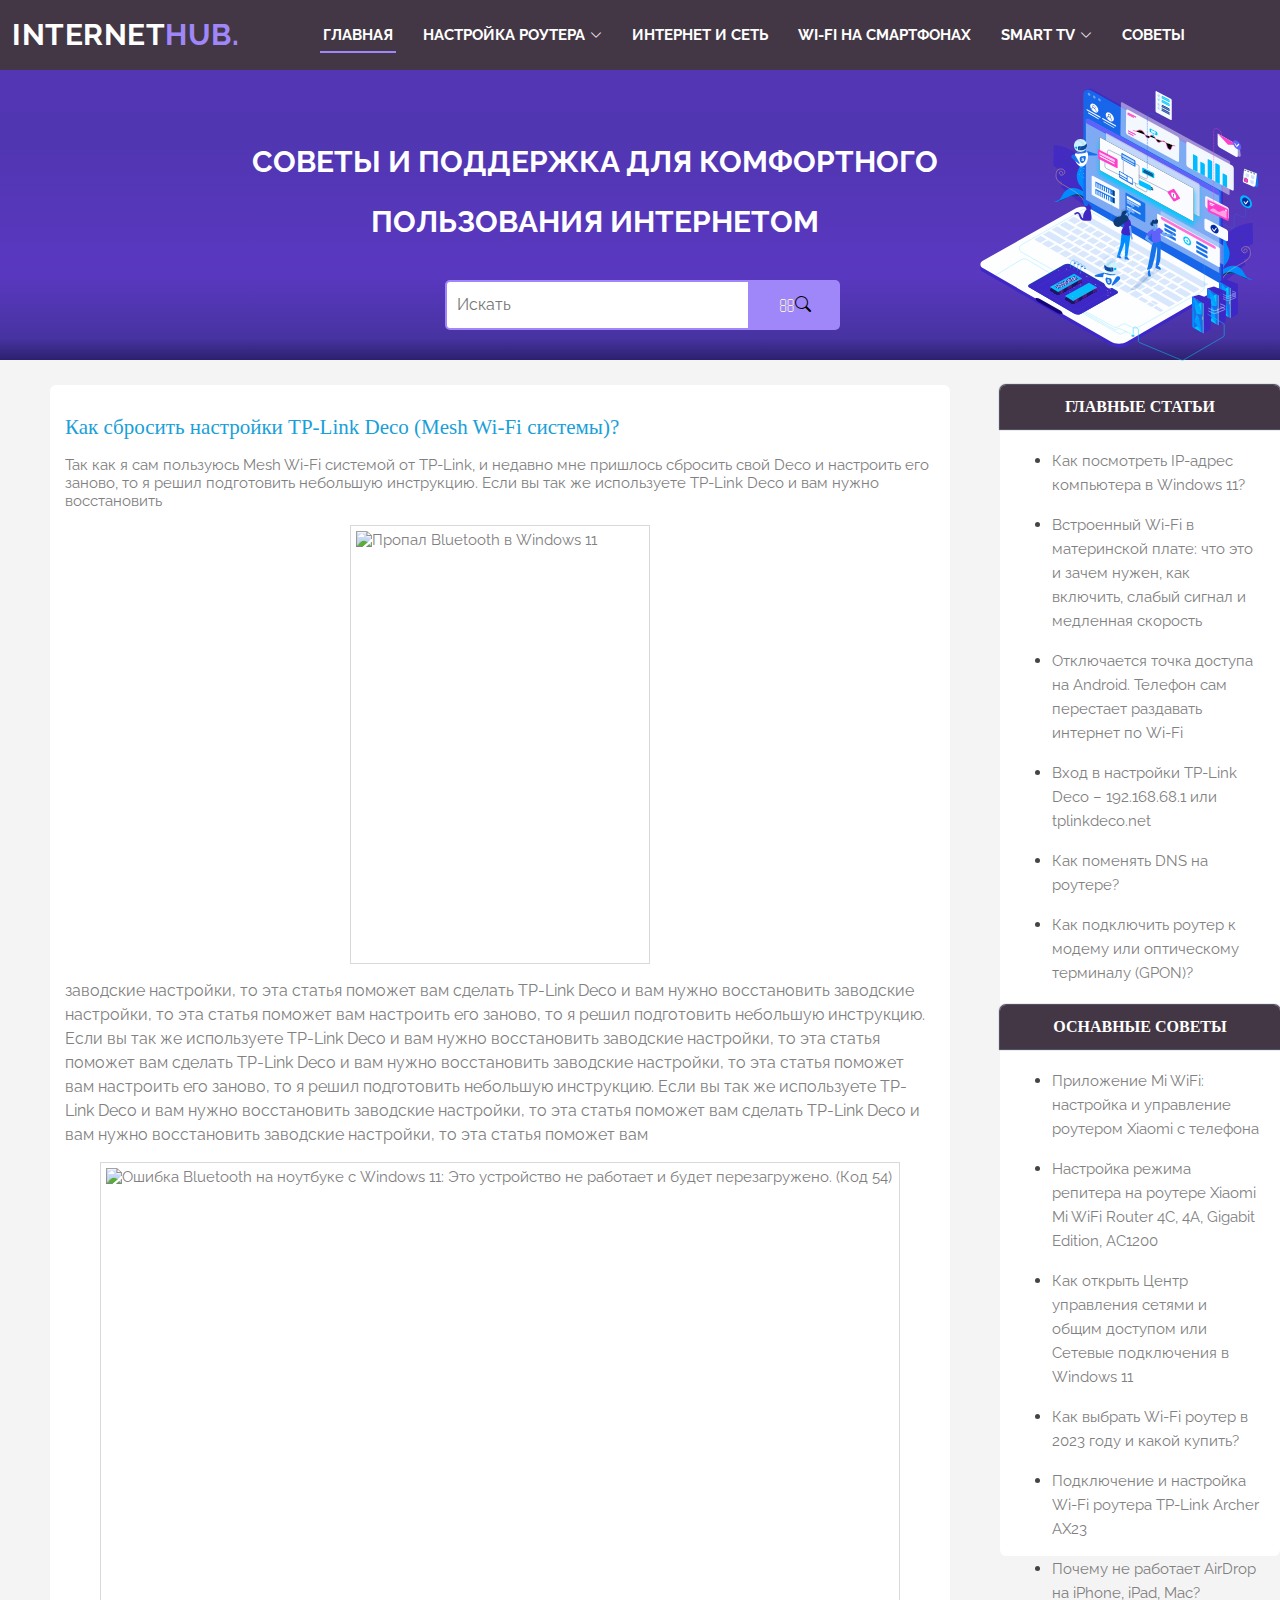
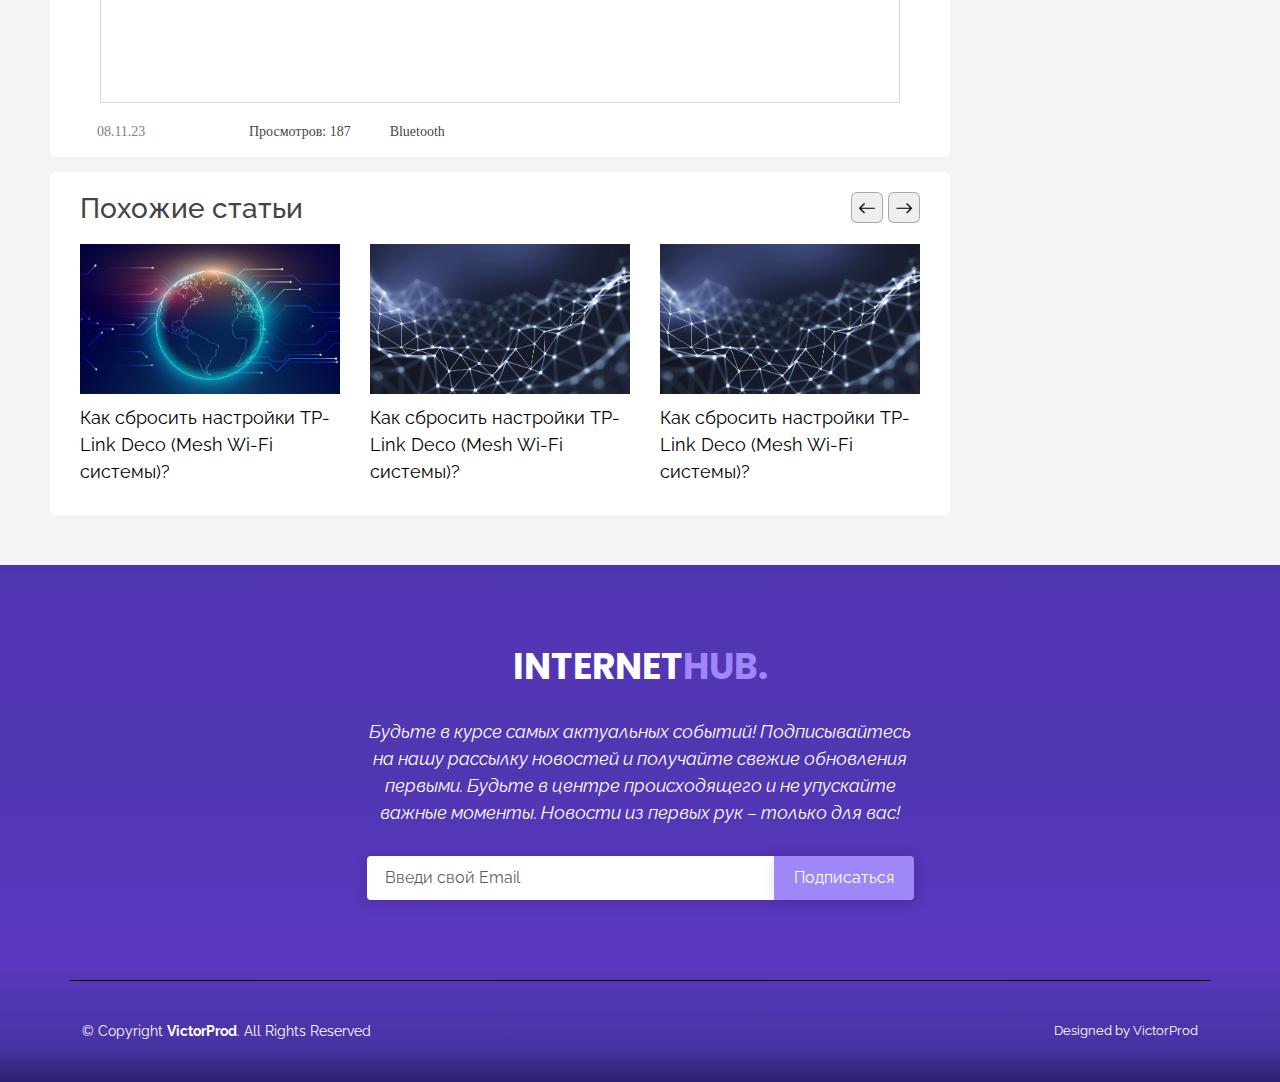
==== commit c7dc376a: "Add files via upload" ====
--- a/view.html
+++ b/view.html
@@ -108,25 +108,29 @@
         <i class="bi bi-list mobile-nav-toggle"></i>
       </nav><!-- .navbar -->
 
-      <div class="search_content">
-        <form  action="">
-            <input type="search" placeholder="Поиск">
-            <i class="fa fa-search"></i>
-        </form>
-      </div>
+      <div class=""></div>
     </div>
     
 </header><!-- End Header -->
-  <!-- ======= Hero Section ======= -->
-  <section id="hero">
-    <div class="hero-container">
-      <h1 class="mobile-show-logo"><a href="">Internet<span class="mobile-show-logo-color">Hub.</span></a></h1>
-      <h1 class="fly-in-text">Советы и Поддержка для</h1>
-      <h1 class="additional-fly-in-text">Комфортного Пользования Интернетом</h1>
-      <h2 class="fly-in-text">Здесь мы собрали все ответы на ваши вопросы в области техники</h2>
-      <a href="#point" class="btn-get-started scrollto fly-in-button">Запустить</a>
-    </div>
-  </section><!-- End Hero -->
+    <!-- ======= Hero Section ======= -->
+ <section id="hero_view">
+  <div class="hero-container">
+    <div class="hero-content">
+      <div class="text-content-view">
+        <div class="d1_view">
+          <h1 class>Советы и Поддержка для Комфортного Пользования Интернетом</h1>
+          <form class="search_form">
+            <input type="text" placeholder="Искать">
+            <button type="submit" class="bi bi-search"><i class="bi bi-search"></i></button>
+          </form>
+        </div>
+      </div>
+      <div class="image-content-view">
+        <img src="assets/img/123.svg" alt="Описание изображения">
+      </div>
+    </div>
+  </div>
+</section><!-- End Hero -->
 
     <div class="container_" id="point">
         <div class="main-container">
@@ -267,7 +271,7 @@
         <div class="row footer-newsletter justify-content-center">
           <div class="col-lg-6">
             <form action="" method="post">
-              <input type="email" name="email" placeholder="Введите свой Email"><input type="submit" value="Подписаться">
+              <input type="email" class="form-control" id="exampleInputEmail1" aria-describedby="emailHelp" placeholder="Введи свой Email"><input type="submit" value="Подписаться">
             </form>
           </div>
         </div>
--- a/assets/css/style.css
+++ b/assets/css/style.css
@@ -133,7 +133,11 @@
 }
 
 .logo_color{
-  color: #d987e3;
+  color: #a087f9;
+}
+
+.btn-get-started{
+  display: none;
 }
 
 
@@ -148,7 +152,7 @@
 }
 
 .mobile-show-logo-color-footer{
-  color: #d987e3;
+  color: #a087f9;
 }
 
 
@@ -215,7 +219,7 @@
   height: 2px;
   bottom: -7px;
   left: 0;
-  background-color: #d987e3;
+  background-color: #a087f9;
   visibility: hidden;
   width: 0px;
   transition: all 0.3s ease-in-out 0s;
@@ -421,79 +425,152 @@
 /**
 * Search content
 */
-
-.search_content{
+.search_wrapper {
+  position: relative;
+  width: 200px; /* Ширина блока поиска */
+}
+
+.search_content {
+  position: absolute;
+  top: -19px;
+  right: 0;
+  width: 40px; /* Ширина блока поиска */
+  height: 40px; /* Высота блока поиска */
+  background: white;
+  box-sizing: border-box;
+  border-radius: 25px;
+  border: 4px solid white;
+  transition: width 0.5s; /* Анимация ширины */
+  overflow: hidden; /* Скрыть содержимое, когда ширина меньше контента */
+}
+
+.search_content input {
+  width: calc(100% - 40px); /* Ширина поля поиска */
+  line-height: 31px;
+  outline: 0;
+  border: 0;
+  display: none;
+  font-size: 1em;
+  border-radius: 20px;
+  padding: 0 10px;
+  float: right; /* Поле поиска расположено справа */
+  box-sizing: border-box;
+}
+
+.search_content .fa {
+  padding: 8px;
+  width: 35px;
+  height: 35px;
+  text-align: center;
+  font-size: 1.2em;
+  transition: all 0.5s;
+  float: left; /* Иконка поиска расположена слева */
+}
+
+.search_wrapper:hover .search_content {
+  width: 200px; /* Ширина блока поиска при наведении */
+  cursor: pointer;
+}
+
+.search_wrapper:hover .search_content input {
+  display: block;
+}
+
+.search_wrapper:hover .search_content .fa {
+  background: #07051a;
+  color: white;
+}
+
+
+
+
+.d1 {
+    display: flex;
+    justify-content: space-between;
+    text-align: center;
+    align-items: center;
     position: relative;
+}
+
+.d1 form{
+    width: 305px;
+    margin-top: 28px;
+    margin-left: 214px;
+}
+
+.d1 input {
+  width: 100%;
+  height: 50px;
+  padding-left: 10px;
+  border: 2px solid #a087f9;
+  border-radius: 5px 0 0 5px;
+  outline: none;
+  background: #ffffff;
+  color: #9E9C9C;
+}
+
+.d1 button {
+  position: absolute; 
+  width: 90px;
+  height: 50px;
+  border: none;
+  background: #a087f9;
+  border-radius: 0 5px 5px 0;
+  cursor: pointer;
+}
+
+.d1 button:before {
+  content: "\f002";
+  font-family: FontAwesome;
+  font-size: 16px;
+  color: #F9F0DA;
+}
+
+
+
+
+.d1_view {
+    display: flex;
+    justify-content: center;
     align-items: center;
-    transition: all 1s;
-    width: 40px;
-    height: 40px;
-    background: white;
-    box-sizing: border-box;
-    border-radius: 25px;
-    border: 4px solid white;
-    margin-left: 48px;
-}
-
-.search_content input{
-    position: absolute;
-    top: 0;
-    left: 0;
-    width: 100%;
-    line-height: 31px;
-    outline: 0;
-    border: 0;
-    display: none;
-    font-size: 1em;
-    border-radius: 20px;
-    padding: 0 10px;
-}
-
-.search_content .fa{
-    box-sizing: border-box;
-    padding: 10px;
-    width: 35px;
-    height: 35px;
-    position: absolute;
-    top: 0;
-    right: 0;
-    border-radius: 50%;
-    color: #07051a;
-    text-align: center;
-    font-size: 1.2em;
-    transition: all 1s;
-    margin-top: -1px;
-}
-
-.search_content:hover{
-    width: 200px;
-    cursor: pointer;
-}
-
-.search_content:hover input{
-    display: block;
-}
-
-.search_content:hover .fa{
-    background: #07051a;
-    color: white;
-}
-
-.expanded {
-    width: 200px !important; /* Убедитесь, что ваши стили здесь переопределяют стили :hover */
-    cursor: pointer;
-}
-
-.expanded input {
-    display: block;
-}
-
-.expanded .fa {
-    background: #07051a;
-    color: black;
-}
-
-
+    position: relative;
+    align-content: center;
+    flex-wrap: wrap;
+}
+
+.d1_view form{
+    width: 305px;
+    margin-top: 28px;
+    margin-left: 214px;
+}
+
+.d1_view input {
+  width: 100%;
+  height: 50px;
+  padding-left: 10px;
+  border: 2px solid #a087f9;
+  border-radius: 5px 0 0 5px;
+  outline: none;
+  background: #ffffff;
+  color: #9E9C9C;
+}
+
+.d1_view button {
+  position: absolute; 
+  width: 90px;
+  height: 50px;
+  border: none;
+  background: #a087f9;
+  border-radius: 0 5px 5px 0;
+  cursor: pointer;
+}
+
+.d1_view button:before {
+  content: "\f002";
+  font-family: FontAwesome;
+  font-size: 16px;
+  color: #F9F0DA;
+}
 
 /*--------------------------------------------------------------
 # Hero Section
@@ -501,12 +578,115 @@
 #hero {
   width: 100%;
   height: 100vh;
-  background: url("../img/1.jpg") top center;
+  /*background: url("../img/3.jpg") top center;*/
   background-size: cover;
   position: relative;
   margin-bottom: -25px;
 }
 
+.hero-content{
+  display: flex;
+  justify-content: space-between;
+}
+
+.image-content-view img{
+  width: 300px;
+  position: relative;
+  margin-top: 65px;
+}
+
+
+.text-content{
+  margin-top: 210px;
+}
+
+.image-content-view img {
+  animation: moveUpDown 1s infinite alternate; /* Анимация будет длиться 1 секунду и повторяться бесконечно */
+}
+
+@keyframes moveUpDown {
+  from {
+    transform: translateY(1px); /* Начальное положение - нет смещения */
+  }
+  to {
+    transform: translateY(-10px); /* Конечное положение - смещение вверх на 2 пикселя */
+  }
+}
+
+
+.image-content img {
+  animation: moveUpDown 1s infinite alternate; /* Анимация будет длиться 1 секунду и повторяться бесконечно */
+}
+
+@keyframes moveUpDown {
+  from {
+    transform: translateY(1px); /* Начальное положение - нет смещения */
+  }
+  to {
+    transform: translateY(-10px); /* Конечное положение - смещение вверх на 2 пикселя */
+  }
+}
+
+#hero_view {
+    width: 100%;
+    height: 40vh;
+    background-size: cover;
+    position: relative;
+    margin-bottom: -25px;
+}
+
+
+
+#hero_view:before {
+  content: "";
+  background: rgb(62 39 199) linear-gradient(rgb(78 53 171) 0%, rgb(83 54 180) 5%, rgb(81 54 178) 40%, rgb(157 98 176 / 29%) 76%, rgb(88 72 93 / 36%) 94%, rgb(26 26 26 / 51%) 100%) repeat scroll 0% 0%;
+  position: absolute;
+  bottom: 0;
+  top: 0;
+  left: 0;
+  right: 0;
+}
+.view_content{
+  height: 1000px;
+}
+
+.view_content h3{
+  margin: 15px 0;
+}
+
+#hero_view .hero-container_view {
+  position: absolute;
+  bottom: 0;
+  top: 0;
+  left: 15px;
+  right: 15px;
+  display: flex;
+  justify-content: center;
+  align-items: center;
+  flex-direction: column;
+  text-align: center;
+}
+
+#hero_view h1 {
+  margin: 0;
+  font-size: 30px;
+  font-weight: 700;
+  line-height: 60px;
+  text-transform: uppercase;
+  color: #fff;
+  text-align: center;
+  margin-top: 100px;
+  position: relative;
+  margin-left: 209px;
+}
+
+.text-content-view{
+    display: flex;
+    
+
+}
+
+
 @media (max-width: 992px) {
   #hero {
     margin-bottom: 0px;
@@ -515,7 +695,7 @@
 
 #hero:before {
   content: "";
-  background: rgba(21, 5, 23, 0.5) linear-gradient(rgba(26, 0, 33, 0.5) 0%, rgba(26, 0, 33, 0.5) 5%, rgba(38, 6, 51, 0.5) 40%, rgba(147, 47, 69, 0.7) 76%, rgba(236, 97, 93, 0.7) 94%, rgba(236, 97, 93, 0.5) 100%) repeat scroll 0% 0%;
+  background: rgb(62 39 199) linear-gradient(rgb(78 53 171) 0%, rgb(83 54 180) 5%, rgb(81 54 178) 40%, rgb(157 98 176 / 29%) 76%, rgb(88 72 93 / 36%) 94%, rgb(26 26 26 / 51%) 100%) repeat scroll 0% 0%;
   position: absolute;
   bottom: 0;
   top: 0;
@@ -538,7 +718,7 @@
 
 #hero h1 {
   margin: 0;
-  font-size: 64px;
+  font-size: 50px;
   font-weight: 700;
   line-height: 60px;
   text-transform: uppercase;
@@ -551,6 +731,7 @@
   margin: 15px 0 0 0;
   font-size: 24px;
 }
+
 
 #hero .btn-get-started {
   font-family: "Raleway", sans-serif;
@@ -564,11 +745,12 @@
   margin-top: 30px;
   border: 2px solid #fff;
   color: #fff;
+  margin-right: 393px;
 }
 
 #hero .btn-get-started:hover {
-    background: #d987e3;
-    border: 2px solid #d987e3;
+    background: #b3a3ed;
+    border: 2px solid #b3a3ed;
 }
 
 @media (min-width: 1024px) {
@@ -584,6 +766,20 @@
     text-align: center;
   }
 
+  #hero_view{
+    height: 30vh;
+  }
+
+  .mobile-show-logo a{
+    font-size: 30px;
+  }
+
+  #hero_view h1 {
+    font-size: 30px;
+    text-align: center;
+    margin-top: 0px;
+  }
+
   #hero h2 {
     font-size: 18px;
     line-height: 24px;
@@ -603,7 +799,7 @@
 
 
 .fly-in-button {
-  opacity: 0;
+  opacity: 1;
   transform: translateX(100%);
   transition: opacity 1s ease, transform 2s ease;
 }
@@ -936,7 +1132,7 @@
     background-color: #fff;
     box-sizing: border-box; /* Учитывать padding в общей ширине блока */
     border-radius: 0.375rem;
-    height: 1100px;
+    height: 1171px;
 }
 
 
@@ -964,7 +1160,7 @@
 
 .article_list a{
     color: #817F7F;
-    font-size: 13px;
+    font-size: 15px;
     text-decoration: none;
 }
 
@@ -992,7 +1188,7 @@
   right: 0;
   top: 0;
   bottom: 0;
-  background: rgba(21, 5, 23, 0.5) linear-gradient(rgba(26, 0, 33, 0.5) 0%, rgba(26, 0, 33, 0.5) 5%, rgba(38, 6, 51, 0.5) 40%, rgba(147, 47, 69, 0.7) 76%, rgba(236, 97, 93, 0.7) 94%, rgba(236, 97, 93, 0.5) 100%) repeat scroll 0% 0%;
+  background:rgb(62 39 199) linear-gradient(rgb(78 53 171) 0%, rgb(83 54 180) 5%, rgb(81 54 178) 40%, rgb(157 98 176 / 29%) 76%, rgb(88 72 93 / 36%) 94%, rgb(26 26 26 / 51%) 100%) repeat scroll 0% 0%;
   z-index: 1;
 }
 
@@ -1014,7 +1210,7 @@
 }
 
 #footer .footer-top p {
-  font-size: 15;
+  font-size: 18px;
   font-style: italic;
   margin: 30px 0 0 0;
   padding: 0;
@@ -1040,6 +1236,8 @@
   padding: 4px 8px;
   width: calc(100% - 100px);
 }
+
+
 
 #footer .footer-top .footer-newsletter form input[type=submit] {
   position: absolute;
@@ -1050,7 +1248,7 @@
   background: none;
   font-size: 16px;
   padding: 0 20px;
-  background: #ed143c;
+  background: #a087f9;
   color: #fff;
   transition: 0.3s;
   border-radius: 0 4px 4px 0;
@@ -1058,7 +1256,7 @@
 }
 
 #footer .footer-top .footer-newsletter form input[type=submit]:hover {
-  background: #d987e3;
+  background: #b3a3ed;
 }
 
 #footer .footer-top .social-links {
@@ -1122,12 +1320,58 @@
 
     #header .logo{
         margin-bottom: 6px;
-        display: none;
+        text-transform: uppercase;
+        display: block;
+    }
+
+    #hero h1{
+      font-size: 23px;
     }
 
     #header .logo a {
         font-size: 18px;
-        text-transform: none;
+        text-transform: uppercase;
+    }
+
+    #hero .hero-container{
+      margin-bottom: 140px;
+    }
+    .hero_title{
+          display: flex;
+          align-items: flex-start;
+          flex-wrap: wrap;
+    }
+    
+    #hero .btn-get-started{
+      margin-right: 0px;
+      margin-left: -70px
+    }
+
+    .hero-content{
+      display: flex;
+      flex-direction: column-reverse;
+    }
+
+    .text-content{
+      margin-top: 35px;
+    }
+
+    .image-content{
+      display: flex;
+    }
+
+    .image-content img{
+        width: 250px;
+    }
+
+    .hero-content {
+        justify-content: center;
+        align-items: center;
+        flex-wrap: wrap;
+      }
+
+    .search_content{
+      display: block;
     }
 
     .mobile-show-logo{
@@ -1143,7 +1387,7 @@
     }
 
     .mobile-show-logo-color-footer{
-      color: #d987e3;
+      color: #a087f9;
     }
 
     .logo_color {
@@ -1152,8 +1396,47 @@
 
     .d-flex {
       display: flex!important;
-      flex-direction: row-reverse;
+      flex-direction: row;
       justify-content: space-between;
+    }
+
+    .d1{
+      display: flex;
+      flex-wrap: wrap;
+      margin-right: 89px;
+      width: 100%;
+      position: absolute;
+      right: -44px;
+      margin-top: 20px;
+    }
+    #hero .hero-container{
+      margin-bottom: 135px;
+    }
+
+    .hero-content{
+      display: flex;
+      flex-direction: column-reverse;
+    }
+
+    .text-content{
+      margin-top: 35px;
+    }
+
+    .image-content{
+      display: flex;
+    }
+
+    .d1 form{
+      margin: 0 auto;
+    }
+
+    .d1 input{
+      height: 45px;
+      width: 80%;
+    }
+
+    .d1 button{
+      height: 45px;
     }
 
     form{
@@ -1208,7 +1491,7 @@
 
     aside{
         display: block;
-        margin-top: 15px;
+        margin-top: 80px;
         margin-bottom: 20px;
         max-width: 100%;
         height: 979px;
@@ -1221,6 +1504,7 @@
     .swiper-slide-box{
       width: 410px;
       margin-top: 20px;
+      padding: 20px 5px 20px 5px;
     }
 
     .btn-primary {
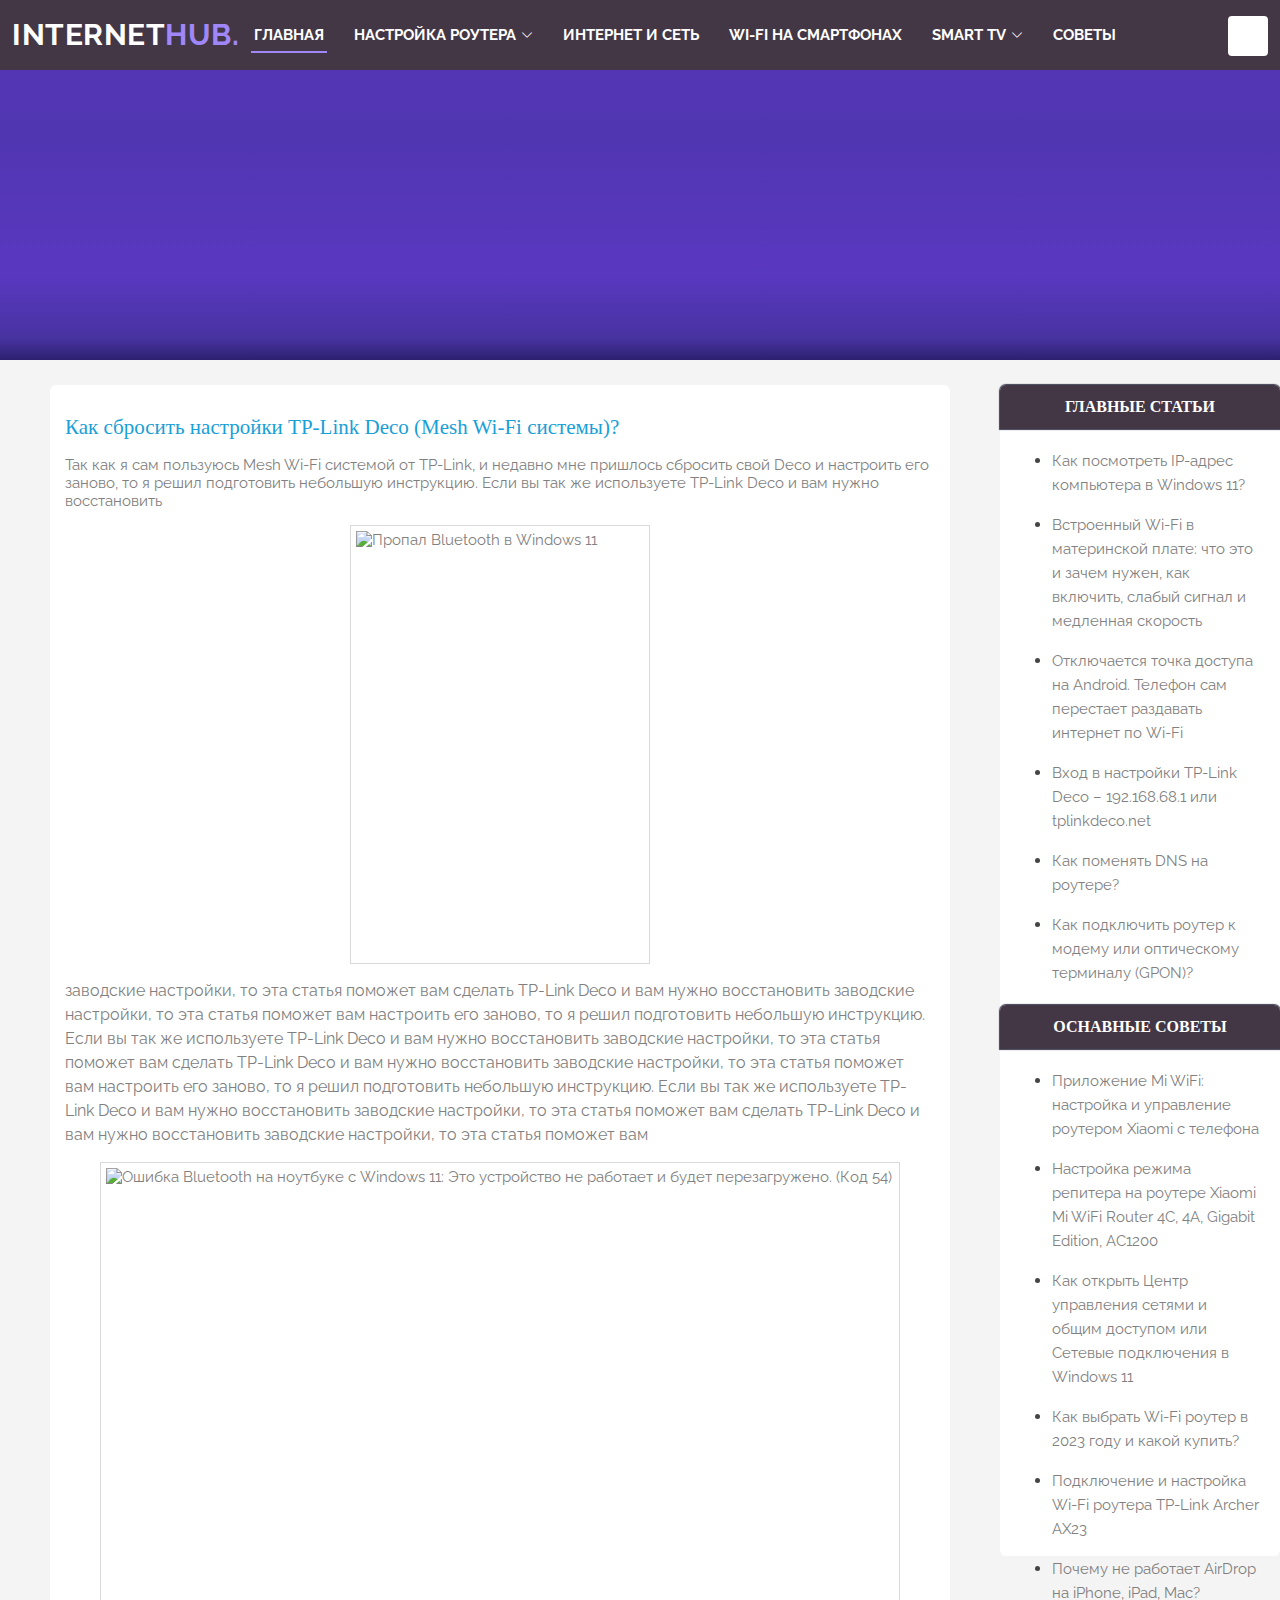
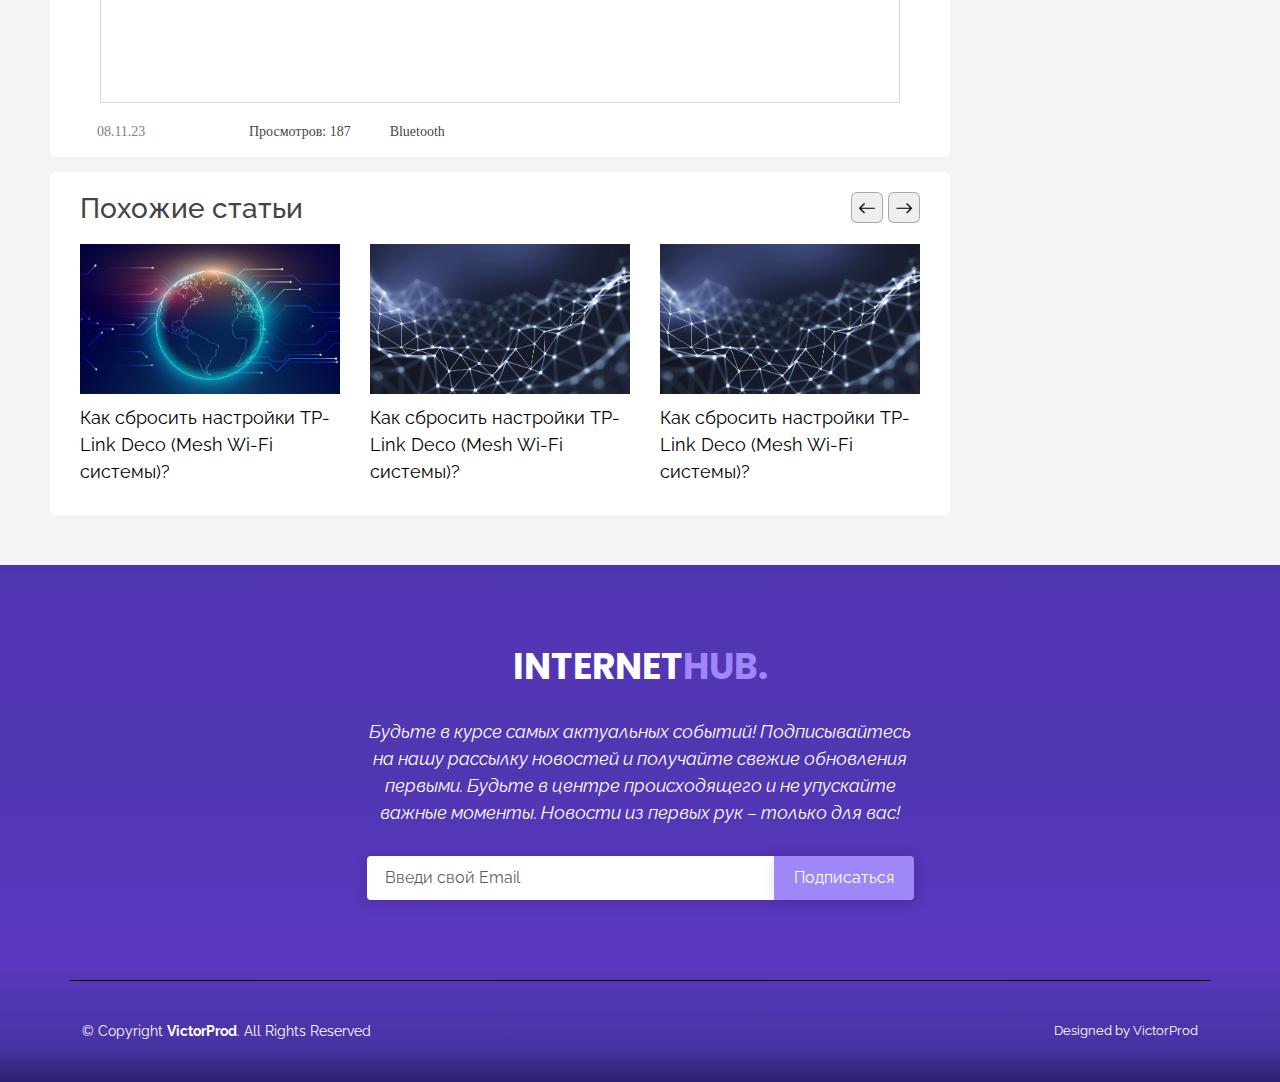
==== commit df7612a2: "Add files via upload" ====
--- a/view.html
+++ b/view.html
@@ -108,7 +108,14 @@
         <i class="bi bi-list mobile-nav-toggle"></i>
       </nav><!-- .navbar -->
 
-      <div class=""></div>
+      <div class="search_wrapper">
+                  <div class="search_content">
+                    <form action="">
+                      <input type="search" placeholder="Поиск">
+                      <i class="fa fa-search"></i>
+                    </form>
+                  </div>
+                </div>
     </div>
     
 </header><!-- End Header -->
@@ -117,17 +124,7 @@
   <div class="hero-container">
     <div class="hero-content">
       <div class="text-content-view">
-        <div class="d1_view">
-          <h1 class>Советы и Поддержка для Комфортного Пользования Интернетом</h1>
-          <form class="search_form">
-            <input type="text" placeholder="Искать">
-            <button type="submit" class="bi bi-search"><i class="bi bi-search"></i></button>
-          </form>
-        </div>
-      </div>
-      <div class="image-content-view">
-        <img src="assets/img/123.svg" alt="Описание изображения">
-      </div>
+        
     </div>
   </div>
 </section><!-- End Hero -->
--- a/assets/css/style.css
+++ b/assets/css/style.css
@@ -438,7 +438,7 @@
   height: 40px; /* Высота блока поиска */
   background: white;
   box-sizing: border-box;
-  border-radius: 25px;
+  border-radius: 4px;
   border: 4px solid white;
   transition: width 0.5s; /* Анимация ширины */
   overflow: hidden; /* Скрыть содержимое, когда ширина меньше контента */
@@ -451,7 +451,7 @@
   border: 0;
   display: none;
   font-size: 1em;
-  border-radius: 20px;
+  border-radius: 0;
   padding: 0 10px;
   float: right; /* Поле поиска расположено справа */
   box-sizing: border-box;
@@ -468,7 +468,7 @@
 }
 
 .search_wrapper:hover .search_content {
-  width: 200px; /* Ширина блока поиска при наведении */
+  width: 320px; /* Ширина блока поиска при наведении */
   cursor: pointer;
 }
 
@@ -1324,6 +1324,10 @@
         display: block;
     }
 
+    .mobile-nav-toggle{
+      margin-left: 15px;
+    }
+
     #hero h1{
       font-size: 23px;
     }
@@ -1502,7 +1506,7 @@
     }
 
     .swiper-slide-box{
-      width: 410px;
+      width: 390px;
       margin-top: 20px;
       padding: 20px 5px 20px 5px;
     }
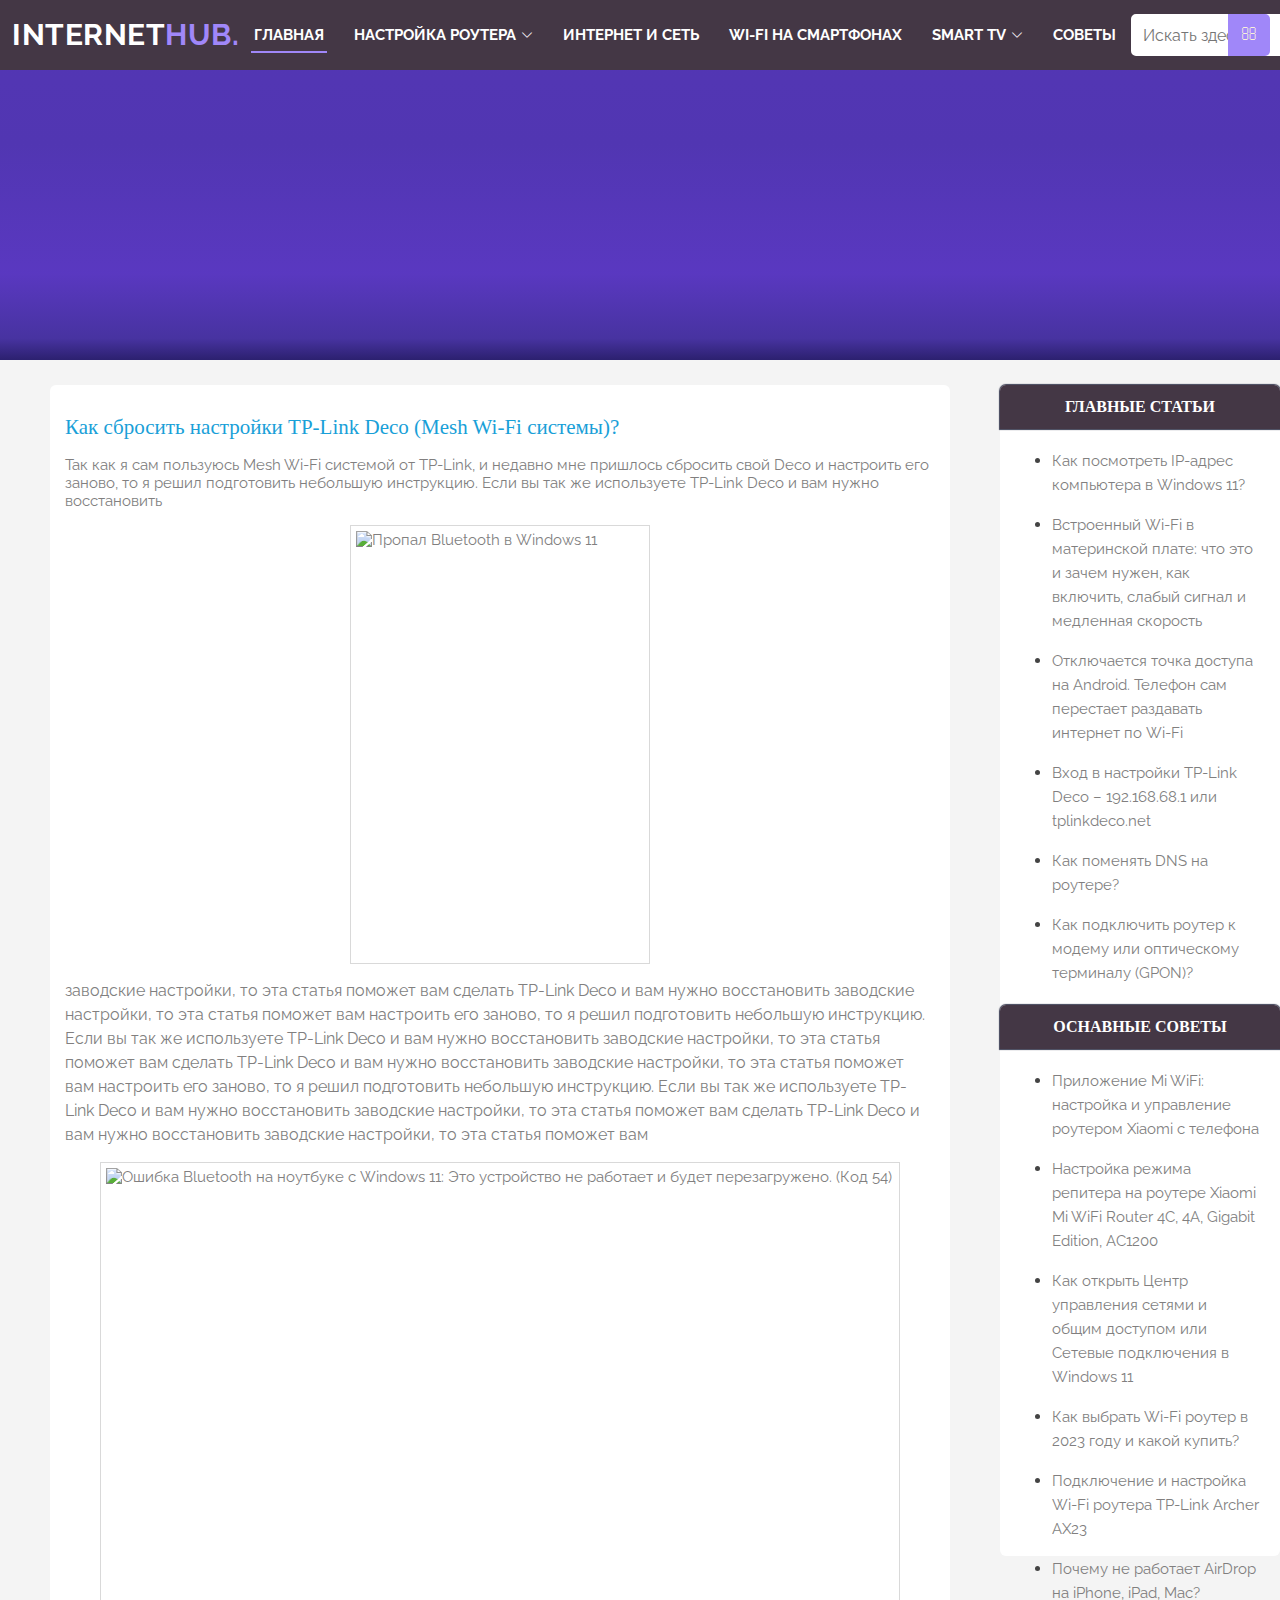
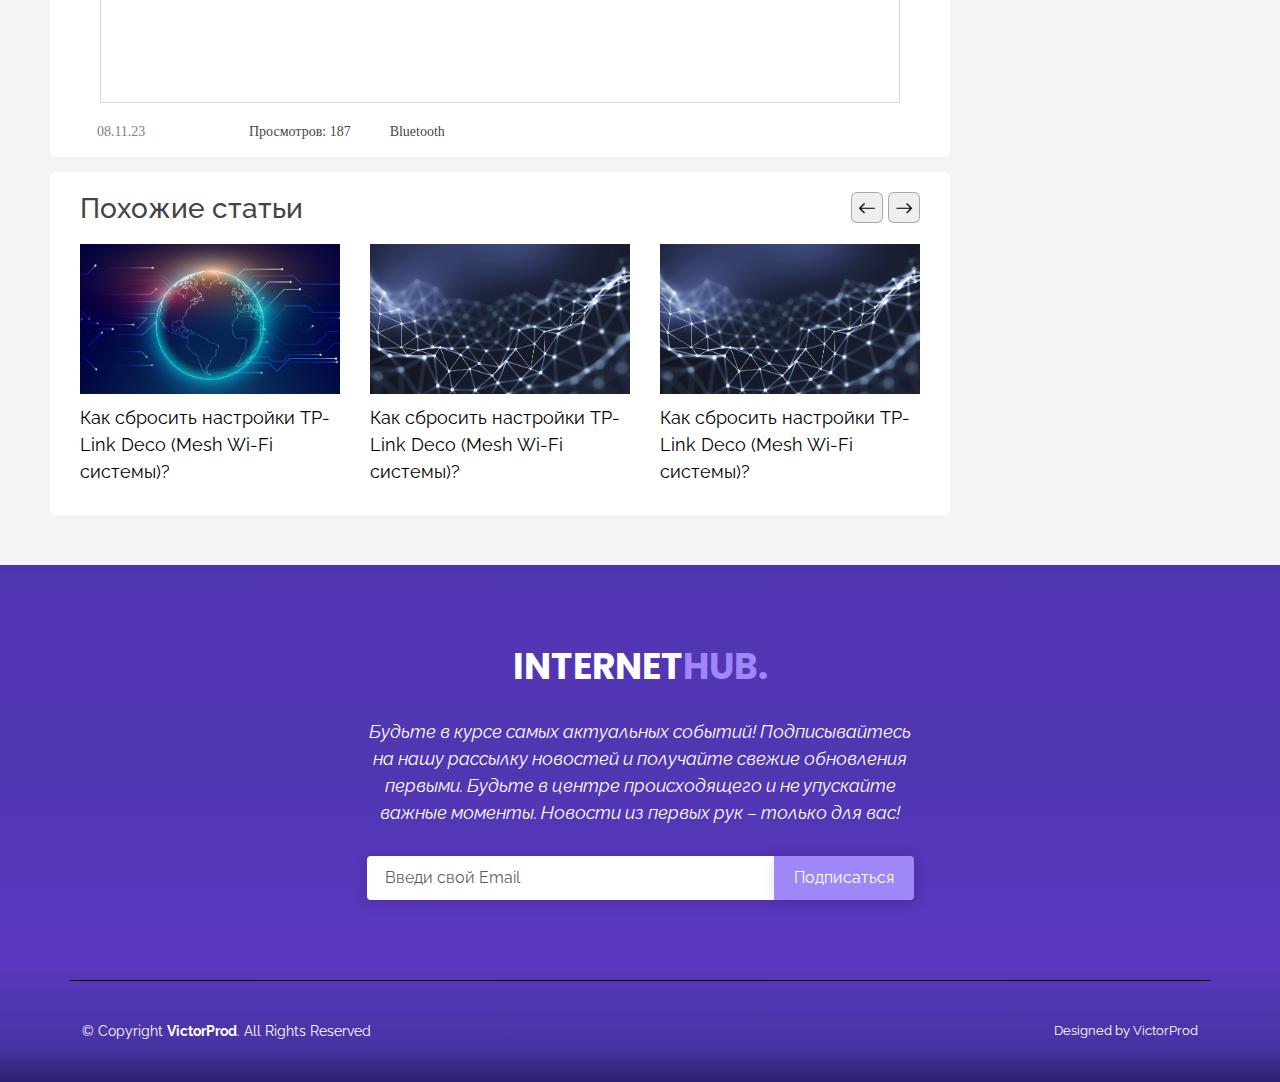
==== commit 6fab22a8: "Add files via upload" ====
--- a/view.html
+++ b/view.html
@@ -33,6 +33,7 @@
   <link href="assets/css/style.css" rel="stylesheet">
 
   <script src="https://ajax.googleapis.com/ajax/libs/jquery/1.9.1/jquery.min.js" type="text/javascript" ></script>
+  <script src="https://kit.fontawesome.com/d978a582ba.js" crossorigin="anonymous"></script>
 </head>
 <body>
 
@@ -107,15 +108,12 @@
         </ul>
         <i class="bi bi-list mobile-nav-toggle"></i>
       </nav><!-- .navbar -->
-
-      <div class="search_wrapper">
-                  <div class="search_content">
-                    <form action="">
-                      <input type="search" placeholder="Поиск">
-                      <i class="fa fa-search"></i>
-                    </form>
-                  </div>
-                </div>
+         <div class="d1">
+              <form>
+              <input type="text" placeholder="Искать здесь...">
+              <button type="submit"></button>
+              </form>
+         </div>
     </div>
     
 </header><!-- End Header -->
@@ -131,6 +129,14 @@
 
     <div class="container_" id="point">
         <div class="main-container">
+        <div class="main-search">
+            <div class="d3">
+            <form>
+              <input type="text" placeholder="Искать здесь...">
+              <button type="submit"></button>
+            </form>
+            </div>
+        </div>
             <section class="main-content">
                 <!--action start-->
                 <h2><a href="#">Как сбросить настройки TP-Link Deco (Mesh Wi-Fi системы)?</a></h2>
--- a/assets/css/style.css
+++ b/assets/css/style.css
@@ -425,108 +425,76 @@
 /**
 * Search content
 */
-.search_wrapper {
-  position: relative;
-  width: 200px; /* Ширина блока поиска */
-}
-
-.search_content {
+.d3 {
+ 
+}
+
+.d3 form {
+  background: #fffff;
+
+}
+
+.d3 input, .d3 button {
+  border: none;
+  outline: none;
+  background: transparent;
+}
+
+.d3 input {
+  width: 100%;
+  height: 40px;
+  padding-left: 15px;
+}
+
+.d3 button {
+  height: 40px;
+  width: 40px;
   position: absolute;
-  top: -19px;
   right: 0;
-  width: 40px; /* Ширина блока поиска */
-  height: 40px; /* Высота блока поиска */
-  background: white;
-  box-sizing: border-box;
-  border-radius: 4px;
-  border: 4px solid white;
-  transition: width 0.5s; /* Анимация ширины */
-  overflow: hidden; /* Скрыть содержимое, когда ширина меньше контента */
-}
-
-.search_content input {
-  width: calc(100% - 40px); /* Ширина поля поиска */
-  line-height: 31px;
-  outline: 0;
-  border: 0;
+  cursor: pointer;
+  
+}
+
+.d3 button:before {
+  content: "\f002";
+  font-family: FontAwesome;
+  font-size: 20px;
+  padding-right: 10px;
+  color: #020202;
+}
+
+.d3{
   display: none;
-  font-size: 1em;
-  border-radius: 0;
-  padding: 0 10px;
-  float: right; /* Поле поиска расположено справа */
-  box-sizing: border-box;
-}
-
-.search_content .fa {
-  padding: 8px;
-  width: 35px;
-  height: 35px;
-  text-align: center;
-  font-size: 1.2em;
-  transition: all 0.5s;
-  float: left; /* Иконка поиска расположена слева */
-}
-
-.search_wrapper:hover .search_content {
-  width: 320px; /* Ширина блока поиска при наведении */
-  cursor: pointer;
-}
-
-.search_wrapper:hover .search_content input {
-  display: block;
-}
-
-.search_wrapper:hover .search_content .fa {
-  background: #07051a;
-  color: white;
-}
-
-
-
-
-.d1 {
-    display: flex;
-    justify-content: space-between;
-    text-align: center;
-    align-items: center;
-    position: relative;
-}
-
-.d1 form{
-    width: 305px;
-    margin-top: 28px;
-    margin-left: 214px;
-}
+}
+
 
 .d1 input {
-  width: 100%;
-  height: 50px;
+  width: 250px;
+  height: 42px;
   padding-left: 10px;
-  border: 2px solid #a087f9;
-  border-radius: 5px 0 0 5px;
+  border: 2px solid #fff;
+  border-radius: 5px;
   outline: none;
-  background: #ffffff;
+  background: #fff;
   color: #9E9C9C;
 }
-
 .d1 button {
   position: absolute; 
-  width: 90px;
-  height: 50px;
+  right: 0px;
+  width: 42px;
+  height: 42px;
   border: none;
   background: #a087f9;
   border-radius: 0 5px 5px 0;
   cursor: pointer;
-}
-
+  margin-right: 10px;
+}
 .d1 button:before {
   content: "\f002";
   font-family: FontAwesome;
   font-size: 16px;
   color: #F9F0DA;
 }
-
-
 
 
 .d1_view {
@@ -1330,11 +1298,20 @@
 
     #hero h1{
       font-size: 23px;
+      text-align: left;
     }
 
     #header .logo a {
         font-size: 18px;
         text-transform: uppercase;
+    }
+
+    .d3{
+      display: block;
+    }
+
+    .d1{
+      display: none;
     }
 
     #hero .hero-container{
@@ -1356,8 +1333,9 @@
       flex-direction: column-reverse;
     }
 
-    .text-content{
+    .hero_title h1{
       margin-top: 35px;
+      text-align: left;
     }
 
     .image-content{
@@ -1404,15 +1382,7 @@
       justify-content: space-between;
     }
 
-    .d1{
-      display: flex;
-      flex-wrap: wrap;
-      margin-right: 89px;
-      width: 100%;
-      position: absolute;
-      right: -44px;
-      margin-top: 20px;
-    }
+    
     #hero .hero-container{
       margin-bottom: 135px;
     }
@@ -1443,9 +1413,7 @@
       height: 45px;
     }
 
-    form{
-        margin-right: 5px;
-    }
+    
     
     .container_{
         flex-wrap: wrap;
